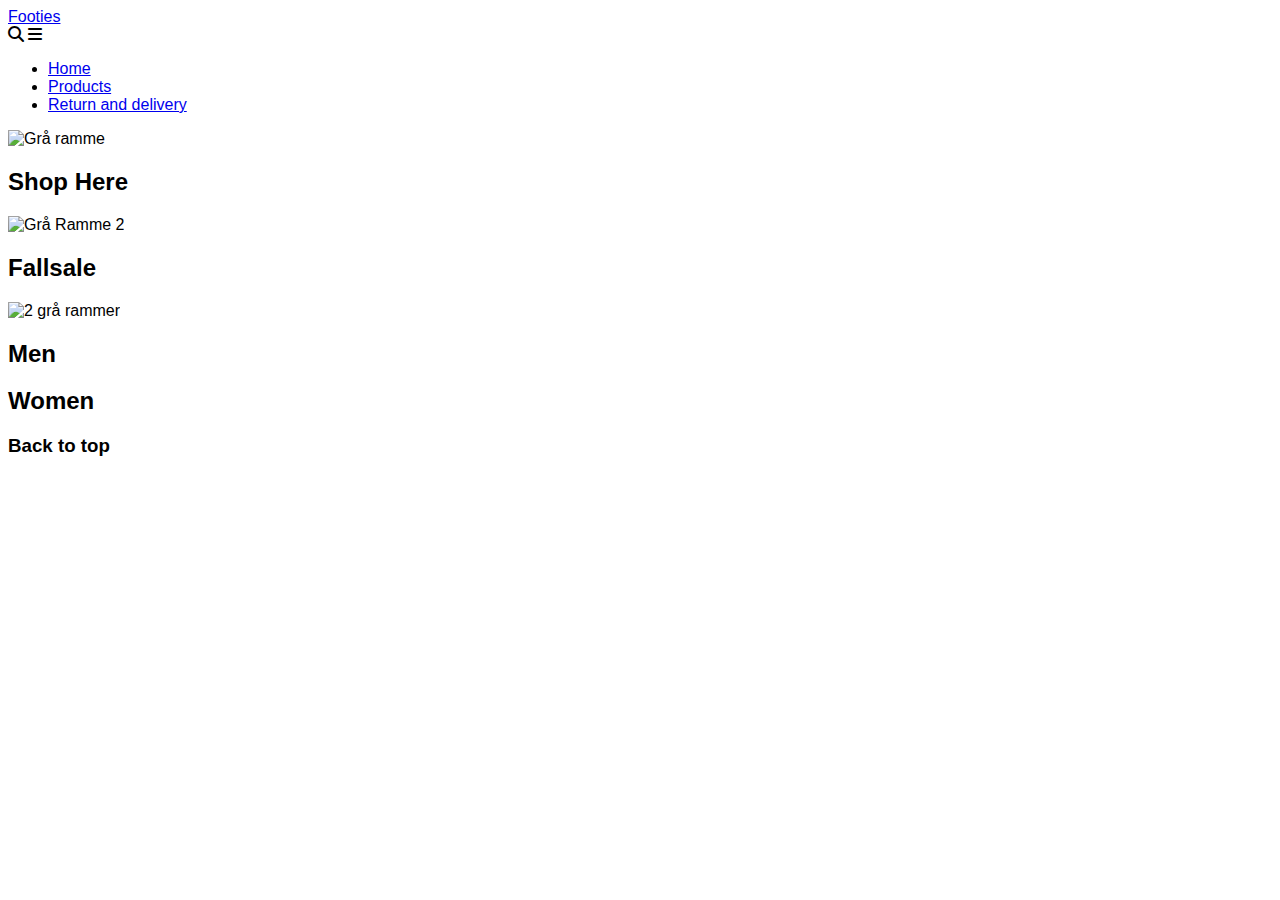
==== html/index.html @ c774e03d "la til masse shit" ====
<!DOCTYPE html>
<html lang="en">
<head>
    <meta charset="UTF-8">
    <meta name="viewport" content="width=device-width, initial-scale=1.0">
    <link rel="stylesheet" href="css/style.css" type="text/css">
    <link rel="stylesheet" href="https://necolas.github.io/normalize.css/8.0.1/normalize.css" type="text/css">
    <link href="css/font/css/fontawesome.css" rel="stylesheet">
    <link href="css/font/css/brands.css" rel="stylesheet">
    <link href="css/font/css/solid.css" rel="stylesheet">
    <link rel="stylesheet" href="css/style.css" type="text/css">
    <title>Footies</title>
</head>
<body>
    <div id="grid-container">
    <header>
        <nav>
            <a href="#" id="logo">Footies</a>
            <div>
                <i class="fa-solid fa-magnifying-glass"></i>
                <i class="fa-solid fa-bars"></i>
            </div>
            <ul class="navbar">
                <li><a href="#">Home</a></li>
                <li><a href="#">Products</a></li>
                <li><a href="#">Return and delivery</a></li>
            </ul>
        </nav> 
    </header>
    <main>
        <section>
            <img src="https://placehold.co/600x400" alt="Grå ramme">
            <section>
                <h2>Shop Here</h2>
            </section>
        </section>
        <section>
            <img src="https://placehold.co/600x400" alt="Grå Ramme 2">
            <section>
                <h2>Fallsale</h2>
            </section>
        </section>
        <section>
            <img src="https://placehold.co/600x400" alt="2 grå rammer">
            <section>
                <h2>Men</h2>
                <h2>Women</h2>
            </section>
        </section>
    </main>
    <footer>
        <h3>Back to top</h3>
    </footer>
    </div>
</body>
</html>
---- html/css/style.css ----
*{
    box-sizing: border-box;
}

body{
    font-family: Arial, Helvetica, sans-serif;
}
---- html/css/font/css/brands.css ----
/*!
 * Font Awesome Free 6.4.2 by @fontawesome - https://fontawesome.com
 * License - https://fontawesome.com/license/free (Icons: CC BY 4.0, Fonts: SIL OFL 1.1, Code: MIT License)
 * Copyright 2023 Fonticons, Inc.
 */
:root, :host {
  --fa-style-family-brands: 'Font Awesome 6 Brands';
  --fa-font-brands: normal 400 1em/1 'Font Awesome 6 Brands'; }

@font-face {
  font-family: 'Font Awesome 6 Brands';
  font-style: normal;
  font-weight: 400;
  font-display: block;
  src: url("../webfonts/fa-brands-400.woff2") format("woff2"), url("../webfonts/fa-brands-400.ttf") format("truetype"); }

.fab,
.fa-brands {
  font-weight: 400; }

.fa-monero:before {
  content: "\f3d0"; }

.fa-hooli:before {
  content: "\f427"; }

.fa-yelp:before {
  content: "\f1e9"; }

.fa-cc-visa:before {
  content: "\f1f0"; }

.fa-lastfm:before {
  content: "\f202"; }

.fa-shopware:before {
  content: "\f5b5"; }

.fa-creative-commons-nc:before {
  content: "\f4e8"; }

.fa-aws:before {
  content: "\f375"; }

.fa-redhat:before {
  content: "\f7bc"; }

.fa-yoast:before {
  content: "\f2b1"; }

.fa-cloudflare:before {
  content: "\e07d"; }

.fa-ups:before {
  content: "\f7e0"; }

.fa-wpexplorer:before {
  content: "\f2de"; }

.fa-dyalog:before {
  content: "\f399"; }

.fa-bity:before {
  content: "\f37a"; }

.fa-stackpath:before {
  content: "\f842"; }

.fa-buysellads:before {
  content: "\f20d"; }

.fa-first-order:before {
  content: "\f2b0"; }

.fa-modx:before {
  content: "\f285"; }

.fa-guilded:before {
  content: "\e07e"; }

.fa-vnv:before {
  content: "\f40b"; }

.fa-square-js:before {
  content: "\f3b9"; }

.fa-js-square:before {
  content: "\f3b9"; }

.fa-microsoft:before {
  content: "\f3ca"; }

.fa-qq:before {
  content: "\f1d6"; }

.fa-orcid:before {
  content: "\f8d2"; }

.fa-java:before {
  content: "\f4e4"; }

.fa-invision:before {
  content: "\f7b0"; }

.fa-creative-commons-pd-alt:before {
  content: "\f4ed"; }

.fa-centercode:before {
  content: "\f380"; }

.fa-glide-g:before {
  content: "\f2a6"; }

.fa-drupal:before {
  content: "\f1a9"; }

.fa-hire-a-helper:before {
  content: "\f3b0"; }

.fa-creative-commons-by:before {
  content: "\f4e7"; }

.fa-unity:before {
  content: "\e049"; }

.fa-whmcs:before {
  content: "\f40d"; }

.fa-rocketchat:before {
  content: "\f3e8"; }

.fa-vk:before {
  content: "\f189"; }

.fa-untappd:before {
  content: "\f405"; }

.fa-mailchimp:before {
  content: "\f59e"; }

.fa-css3-alt:before {
  content: "\f38b"; }

.fa-square-reddit:before {
  content: "\f1a2"; }

.fa-reddit-square:before {
  content: "\f1a2"; }

.fa-vimeo-v:before {
  content: "\f27d"; }

.fa-contao:before {
  content: "\f26d"; }

.fa-square-font-awesome:before {
  content: "\e5ad"; }

.fa-deskpro:before {
  content: "\f38f"; }

.fa-sistrix:before {
  content: "\f3ee"; }

.fa-square-instagram:before {
  content: "\e055"; }

.fa-instagram-square:before {
  content: "\e055"; }

.fa-battle-net:before {
  content: "\f835"; }

.fa-the-red-yeti:before {
  content: "\f69d"; }

.fa-square-hacker-news:before {
  content: "\f3af"; }

.fa-hacker-news-square:before {
  content: "\f3af"; }

.fa-edge:before {
  content: "\f282"; }

.fa-threads:before {
  content: "\e618"; }

.fa-napster:before {
  content: "\f3d2"; }

.fa-square-snapchat:before {
  content: "\f2ad"; }

.fa-snapchat-square:before {
  content: "\f2ad"; }

.fa-google-plus-g:before {
  content: "\f0d5"; }

.fa-artstation:before {
  content: "\f77a"; }

.fa-markdown:before {
  content: "\f60f"; }

.fa-sourcetree:before {
  content: "\f7d3"; }

.fa-google-plus:before {
  content: "\f2b3"; }

.fa-diaspora:before {
  content: "\f791"; }

.fa-foursquare:before {
  content: "\f180"; }

.fa-stack-overflow:before {
  content: "\f16c"; }

.fa-github-alt:before {
  content: "\f113"; }

.fa-phoenix-squadron:before {
  content: "\f511"; }

.fa-pagelines:before {
  content: "\f18c"; }

.fa-algolia:before {
  content: "\f36c"; }

.fa-red-river:before {
  content: "\f3e3"; }

.fa-creative-commons-sa:before {
  content: "\f4ef"; }

.fa-safari:before {
  content: "\f267"; }

.fa-google:before {
  content: "\f1a0"; }

.fa-square-font-awesome-stroke:before {
  content: "\f35c"; }

.fa-font-awesome-alt:before {
  content: "\f35c"; }

.fa-atlassian:before {
  content: "\f77b"; }

.fa-linkedin-in:before {
  content: "\f0e1"; }

.fa-digital-ocean:before {
  content: "\f391"; }

.fa-nimblr:before {
  content: "\f5a8"; }

.fa-chromecast:before {
  content: "\f838"; }

.fa-evernote:before {
  content: "\f839"; }

.fa-hacker-news:before {
  content: "\f1d4"; }

.fa-creative-commons-sampling:before {
  content: "\f4f0"; }

.fa-adversal:before {
  content: "\f36a"; }

.fa-creative-commons:before {
  content: "\f25e"; }

.fa-watchman-monitoring:before {
  content: "\e087"; }

.fa-fonticons:before {
  content: "\f280"; }

.fa-weixin:before {
  content: "\f1d7"; }

.fa-shirtsinbulk:before {
  content: "\f214"; }

.fa-codepen:before {
  content: "\f1cb"; }

.fa-git-alt:before {
  content: "\f841"; }

.fa-lyft:before {
  content: "\f3c3"; }

.fa-rev:before {
  content: "\f5b2"; }

.fa-windows:before {
  content: "\f17a"; }

.fa-wizards-of-the-coast:before {
  content: "\f730"; }

.fa-square-viadeo:before {
  content: "\f2aa"; }

.fa-viadeo-square:before {
  content: "\f2aa"; }

.fa-meetup:before {
  content: "\f2e0"; }

.fa-centos:before {
  content: "\f789"; }

.fa-adn:before {
  content: "\f170"; }

.fa-cloudsmith:before {
  content: "\f384"; }

.fa-pied-piper-alt:before {
  content: "\f1a8"; }

.fa-square-dribbble:before {
  content: "\f397"; }

.fa-dribbble-square:before {
  content: "\f397"; }

.fa-codiepie:before {
  content: "\f284"; }

.fa-node:before {
  content: "\f419"; }

.fa-mix:before {
  content: "\f3cb"; }

.fa-steam:before {
  content: "\f1b6"; }

.fa-cc-apple-pay:before {
  content: "\f416"; }

.fa-scribd:before {
  content: "\f28a"; }

.fa-debian:before {
  content: "\e60b"; }

.fa-openid:before {
  content: "\f19b"; }

.fa-instalod:before {
  content: "\e081"; }

.fa-expeditedssl:before {
  content: "\f23e"; }

.fa-sellcast:before {
  content: "\f2da"; }

.fa-square-twitter:before {
  content: "\f081"; }

.fa-twitter-square:before {
  content: "\f081"; }

.fa-r-project:before {
  content: "\f4f7"; }

.fa-delicious:before {
  content: "\f1a5"; }

.fa-freebsd:before {
  content: "\f3a4"; }

.fa-vuejs:before {
  content: "\f41f"; }

.fa-accusoft:before {
  content: "\f369"; }

.fa-ioxhost:before {
  content: "\f208"; }

.fa-fonticons-fi:before {
  content: "\f3a2"; }

.fa-app-store:before {
  content: "\f36f"; }

.fa-cc-mastercard:before {
  content: "\f1f1"; }

.fa-itunes-note:before {
  content: "\f3b5"; }

.fa-golang:before {
  content: "\e40f"; }

.fa-kickstarter:before {
  content: "\f3bb"; }

.fa-grav:before {
  content: "\f2d6"; }

.fa-weibo:before {
  content: "\f18a"; }

.fa-uncharted:before {
  content: "\e084"; }

.fa-firstdraft:before {
  content: "\f3a1"; }

.fa-square-youtube:before {
  content: "\f431"; }

.fa-youtube-square:before {
  content: "\f431"; }

.fa-wikipedia-w:before {
  content: "\f266"; }

.fa-wpressr:before {
  content: "\f3e4"; }

.fa-rendact:before {
  content: "\f3e4"; }

.fa-angellist:before {
  content: "\f209"; }

.fa-galactic-republic:before {
  content: "\f50c"; }

.fa-nfc-directional:before {
  content: "\e530"; }

.fa-skype:before {
  content: "\f17e"; }

.fa-joget:before {
  content: "\f3b7"; }

.fa-fedora:before {
  content: "\f798"; }

.fa-stripe-s:before {
  content: "\f42a"; }

.fa-meta:before {
  content: "\e49b"; }

.fa-laravel:before {
  content: "\f3bd"; }

.fa-hotjar:before {
  content: "\f3b1"; }

.fa-bluetooth-b:before {
  content: "\f294"; }

.fa-sticker-mule:before {
  content: "\f3f7"; }

.fa-creative-commons-zero:before {
  content: "\f4f3"; }

.fa-hips:before {
  content: "\f452"; }

.fa-behance:before {
  content: "\f1b4"; }

.fa-reddit:before {
  content: "\f1a1"; }

.fa-discord:before {
  content: "\f392"; }

.fa-chrome:before {
  content: "\f268"; }

.fa-app-store-ios:before {
  content: "\f370"; }

.fa-cc-discover:before {
  content: "\f1f2"; }

.fa-wpbeginner:before {
  content: "\f297"; }

.fa-confluence:before {
  content: "\f78d"; }

.fa-mdb:before {
  content: "\f8ca"; }

.fa-dochub:before {
  content: "\f394"; }

.fa-accessible-icon:before {
  content: "\f368"; }

.fa-ebay:before {
  content: "\f4f4"; }

.fa-amazon:before {
  content: "\f270"; }

.fa-unsplash:before {
  content: "\e07c"; }

.fa-yarn:before {
  content: "\f7e3"; }

.fa-square-steam:before {
  content: "\f1b7"; }

.fa-steam-square:before {
  content: "\f1b7"; }

.fa-500px:before {
  content: "\f26e"; }

.fa-square-vimeo:before {
  content: "\f194"; }

.fa-vimeo-square:before {
  content: "\f194"; }

.fa-asymmetrik:before {
  content: "\f372"; }

.fa-font-awesome:before {
  content: "\f2b4"; }

.fa-font-awesome-flag:before {
  content: "\f2b4"; }

.fa-font-awesome-logo-full:before {
  content: "\f2b4"; }

.fa-gratipay:before {
  content: "\f184"; }

.fa-apple:before {
  content: "\f179"; }

.fa-hive:before {
  content: "\e07f"; }

.fa-gitkraken:before {
  content: "\f3a6"; }

.fa-keybase:before {
  content: "\f4f5"; }

.fa-apple-pay:before {
  content: "\f415"; }

.fa-padlet:before {
  content: "\e4a0"; }

.fa-amazon-pay:before {
  content: "\f42c"; }

.fa-square-github:before {
  content: "\f092"; }

.fa-github-square:before {
  content: "\f092"; }

.fa-stumbleupon:before {
  content: "\f1a4"; }

.fa-fedex:before {
  content: "\f797"; }

.fa-phoenix-framework:before {
  content: "\f3dc"; }

.fa-shopify:before {
  content: "\e057"; }

.fa-neos:before {
  content: "\f612"; }

.fa-square-threads:before {
  content: "\e619"; }

.fa-hackerrank:before {
  content: "\f5f7"; }

.fa-researchgate:before {
  content: "\f4f8"; }

.fa-swift:before {
  content: "\f8e1"; }

.fa-angular:before {
  content: "\f420"; }

.fa-speakap:before {
  content: "\f3f3"; }

.fa-angrycreative:before {
  content: "\f36e"; }

.fa-y-combinator:before {
  content: "\f23b"; }

.fa-empire:before {
  content: "\f1d1"; }

.fa-envira:before {
  content: "\f299"; }

.fa-square-gitlab:before {
  content: "\e5ae"; }

.fa-gitlab-square:before {
  content: "\e5ae"; }

.fa-studiovinari:before {
  content: "\f3f8"; }

.fa-pied-piper:before {
  content: "\f2ae"; }

.fa-wordpress:before {
  content: "\f19a"; }

.fa-product-hunt:before {
  content: "\f288"; }

.fa-firefox:before {
  content: "\f269"; }

.fa-linode:before {
  content: "\f2b8"; }

.fa-goodreads:before {
  content: "\f3a8"; }

.fa-square-odnoklassniki:before {
  content: "\f264"; }

.fa-odnoklassniki-square:before {
  content: "\f264"; }

.fa-jsfiddle:before {
  content: "\f1cc"; }

.fa-sith:before {
  content: "\f512"; }

.fa-themeisle:before {
  content: "\f2b2"; }

.fa-page4:before {
  content: "\f3d7"; }

.fa-hashnode:before {
  content: "\e499"; }

.fa-react:before {
  content: "\f41b"; }

.fa-cc-paypal:before {
  content: "\f1f4"; }

.fa-squarespace:before {
  content: "\f5be"; }

.fa-cc-stripe:before {
  content: "\f1f5"; }

.fa-creative-commons-share:before {
  content: "\f4f2"; }

.fa-bitcoin:before {
  content: "\f379"; }

.fa-keycdn:before {
  content: "\f3ba"; }

.fa-opera:before {
  content: "\f26a"; }

.fa-itch-io:before {
  content: "\f83a"; }

.fa-umbraco:before {
  content: "\f8e8"; }

.fa-galactic-senate:before {
  content: "\f50d"; }

.fa-ubuntu:before {
  content: "\f7df"; }

.fa-draft2digital:before {
  content: "\f396"; }

.fa-stripe:before {
  content: "\f429"; }

.fa-houzz:before {
  content: "\f27c"; }

.fa-gg:before {
  content: "\f260"; }

.fa-dhl:before {
  content: "\f790"; }

.fa-square-pinterest:before {
  content: "\f0d3"; }

.fa-pinterest-square:before {
  content: "\f0d3"; }

.fa-xing:before {
  content: "\f168"; }

.fa-blackberry:before {
  content: "\f37b"; }

.fa-creative-commons-pd:before {
  content: "\f4ec"; }

.fa-playstation:before {
  content: "\f3df"; }

.fa-quinscape:before {
  content: "\f459"; }

.fa-less:before {
  content: "\f41d"; }

.fa-blogger-b:before {
  content: "\f37d"; }

.fa-opencart:before {
  content: "\f23d"; }

.fa-vine:before {
  content: "\f1ca"; }

.fa-paypal:before {
  content: "\f1ed"; }

.fa-gitlab:before {
  content: "\f296"; }

.fa-typo3:before {
  content: "\f42b"; }

.fa-reddit-alien:before {
  content: "\f281"; }

.fa-yahoo:before {
  content: "\f19e"; }

.fa-dailymotion:before {
  content: "\e052"; }

.fa-affiliatetheme:before {
  content: "\f36b"; }

.fa-pied-piper-pp:before {
  content: "\f1a7"; }

.fa-bootstrap:before {
  content: "\f836"; }

.fa-odnoklassniki:before {
  content: "\f263"; }

.fa-nfc-symbol:before {
  content: "\e531"; }

.fa-ethereum:before {
  content: "\f42e"; }

.fa-speaker-deck:before {
  content: "\f83c"; }

.fa-creative-commons-nc-eu:before {
  content: "\f4e9"; }

.fa-patreon:before {
  content: "\f3d9"; }

.fa-avianex:before {
  content: "\f374"; }

.fa-ello:before {
  content: "\f5f1"; }

.fa-gofore:before {
  content: "\f3a7"; }

.fa-bimobject:before {
  content: "\f378"; }

.fa-facebook-f:before {
  content: "\f39e"; }

.fa-square-google-plus:before {
  content: "\f0d4"; }

.fa-google-plus-square:before {
  content: "\f0d4"; }

.fa-mandalorian:before {
  content: "\f50f"; }

.fa-first-order-alt:before {
  content: "\f50a"; }

.fa-osi:before {
  content: "\f41a"; }

.fa-google-wallet:before {
  content: "\f1ee"; }

.fa-d-and-d-beyond:before {
  content: "\f6ca"; }

.fa-periscope:before {
  content: "\f3da"; }

.fa-fulcrum:before {
  content: "\f50b"; }

.fa-cloudscale:before {
  content: "\f383"; }

.fa-forumbee:before {
  content: "\f211"; }

.fa-mizuni:before {
  content: "\f3cc"; }

.fa-schlix:before {
  content: "\f3ea"; }

.fa-square-xing:before {
  content: "\f169"; }

.fa-xing-square:before {
  content: "\f169"; }

.fa-bandcamp:before {
  content: "\f2d5"; }

.fa-wpforms:before {
  content: "\f298"; }

.fa-cloudversify:before {
  content: "\f385"; }

.fa-usps:before {
  content: "\f7e1"; }

.fa-megaport:before {
  content: "\f5a3"; }

.fa-magento:before {
  content: "\f3c4"; }

.fa-spotify:before {
  content: "\f1bc"; }

.fa-optin-monster:before {
  content: "\f23c"; }

.fa-fly:before {
  content: "\f417"; }

.fa-aviato:before {
  content: "\f421"; }

.fa-itunes:before {
  content: "\f3b4"; }

.fa-cuttlefish:before {
  content: "\f38c"; }

.fa-blogger:before {
  content: "\f37c"; }

.fa-flickr:before {
  content: "\f16e"; }

.fa-viber:before {
  content: "\f409"; }

.fa-soundcloud:before {
  content: "\f1be"; }

.fa-digg:before {
  content: "\f1a6"; }

.fa-tencent-weibo:before {
  content: "\f1d5"; }

.fa-symfony:before {
  content: "\f83d"; }

.fa-maxcdn:before {
  content: "\f136"; }

.fa-etsy:before {
  content: "\f2d7"; }

.fa-facebook-messenger:before {
  content: "\f39f"; }

.fa-audible:before {
  content: "\f373"; }

.fa-think-peaks:before {
  content: "\f731"; }

.fa-bilibili:before {
  content: "\e3d9"; }

.fa-erlang:before {
  content: "\f39d"; }

.fa-x-twitter:before {
  content: "\e61b"; }

.fa-cotton-bureau:before {
  content: "\f89e"; }

.fa-dashcube:before {
  content: "\f210"; }

.fa-42-group:before {
  content: "\e080"; }

.fa-innosoft:before {
  content: "\e080"; }

.fa-stack-exchange:before {
  content: "\f18d"; }

.fa-elementor:before {
  content: "\f430"; }

.fa-square-pied-piper:before {
  content: "\e01e"; }

.fa-pied-piper-square:before {
  content: "\e01e"; }

.fa-creative-commons-nd:before {
  content: "\f4eb"; }

.fa-palfed:before {
  content: "\f3d8"; }

.fa-superpowers:before {
  content: "\f2dd"; }

.fa-resolving:before {
  content: "\f3e7"; }

.fa-xbox:before {
  content: "\f412"; }

.fa-searchengin:before {
  content: "\f3eb"; }

.fa-tiktok:before {
  content: "\e07b"; }

.fa-square-facebook:before {
  content: "\f082"; }

.fa-facebook-square:before {
  content: "\f082"; }

.fa-renren:before {
  content: "\f18b"; }

.fa-linux:before {
  content: "\f17c"; }

.fa-glide:before {
  content: "\f2a5"; }

.fa-linkedin:before {
  content: "\f08c"; }

.fa-hubspot:before {
  content: "\f3b2"; }

.fa-deploydog:before {
  content: "\f38e"; }

.fa-twitch:before {
  content: "\f1e8"; }

.fa-ravelry:before {
  content: "\f2d9"; }

.fa-mixer:before {
  content: "\e056"; }

.fa-square-lastfm:before {
  content: "\f203"; }

.fa-lastfm-square:before {
  content: "\f203"; }

.fa-vimeo:before {
  content: "\f40a"; }

.fa-mendeley:before {
  content: "\f7b3"; }

.fa-uniregistry:before {
  content: "\f404"; }

.fa-figma:before {
  content: "\f799"; }

.fa-creative-commons-remix:before {
  content: "\f4ee"; }

.fa-cc-amazon-pay:before {
  content: "\f42d"; }

.fa-dropbox:before {
  content: "\f16b"; }

.fa-instagram:before {
  content: "\f16d"; }

.fa-cmplid:before {
  content: "\e360"; }

.fa-facebook:before {
  content: "\f09a"; }

.fa-gripfire:before {
  content: "\f3ac"; }

.fa-jedi-order:before {
  content: "\f50e"; }

.fa-uikit:before {
  content: "\f403"; }

.fa-fort-awesome-alt:before {
  content: "\f3a3"; }

.fa-phabricator:before {
  content: "\f3db"; }

.fa-ussunnah:before {
  content: "\f407"; }

.fa-earlybirds:before {
  content: "\f39a"; }

.fa-trade-federation:before {
  content: "\f513"; }

.fa-autoprefixer:before {
  content: "\f41c"; }

.fa-whatsapp:before {
  content: "\f232"; }

.fa-slideshare:before {
  content: "\f1e7"; }

.fa-google-play:before {
  content: "\f3ab"; }

.fa-viadeo:before {
  content: "\f2a9"; }

.fa-line:before {
  content: "\f3c0"; }

.fa-google-drive:before {
  content: "\f3aa"; }

.fa-servicestack:before {
  content: "\f3ec"; }

.fa-simplybuilt:before {
  content: "\f215"; }

.fa-bitbucket:before {
  content: "\f171"; }

.fa-imdb:before {
  content: "\f2d8"; }

.fa-deezer:before {
  content: "\e077"; }

.fa-raspberry-pi:before {
  content: "\f7bb"; }

.fa-jira:before {
  content: "\f7b1"; }

.fa-docker:before {
  content: "\f395"; }

.fa-screenpal:before {
  content: "\e570"; }

.fa-bluetooth:before {
  content: "\f293"; }

.fa-gitter:before {
  content: "\f426"; }

.fa-d-and-d:before {
  content: "\f38d"; }

.fa-microblog:before {
  content: "\e01a"; }

.fa-cc-diners-club:before {
  content: "\f24c"; }

.fa-gg-circle:before {
  content: "\f261"; }

.fa-pied-piper-hat:before {
  content: "\f4e5"; }

.fa-kickstarter-k:before {
  content: "\f3bc"; }

.fa-yandex:before {
  content: "\f413"; }

.fa-readme:before {
  content: "\f4d5"; }

.fa-html5:before {
  content: "\f13b"; }

.fa-sellsy:before {
  content: "\f213"; }

.fa-sass:before {
  content: "\f41e"; }

.fa-wirsindhandwerk:before {
  content: "\e2d0"; }

.fa-wsh:before {
  content: "\e2d0"; }

.fa-buromobelexperte:before {
  content: "\f37f"; }

.fa-salesforce:before {
  content: "\f83b"; }

.fa-octopus-deploy:before {
  content: "\e082"; }

.fa-medapps:before {
  content: "\f3c6"; }

.fa-ns8:before {
  content: "\f3d5"; }

.fa-pinterest-p:before {
  content: "\f231"; }

.fa-apper:before {
  content: "\f371"; }

.fa-fort-awesome:before {
  content: "\f286"; }

.fa-waze:before {
  content: "\f83f"; }

.fa-cc-jcb:before {
  content: "\f24b"; }

.fa-snapchat:before {
  content: "\f2ab"; }

.fa-snapchat-ghost:before {
  content: "\f2ab"; }

.fa-fantasy-flight-games:before {
  content: "\f6dc"; }

.fa-rust:before {
  content: "\e07a"; }

.fa-wix:before {
  content: "\f5cf"; }

.fa-square-behance:before {
  content: "\f1b5"; }

.fa-behance-square:before {
  content: "\f1b5"; }

.fa-supple:before {
  content: "\f3f9"; }

.fa-rebel:before {
  content: "\f1d0"; }

.fa-css3:before {
  content: "\f13c"; }

.fa-staylinked:before {
  content: "\f3f5"; }

.fa-kaggle:before {
  content: "\f5fa"; }

.fa-space-awesome:before {
  content: "\e5ac"; }

.fa-deviantart:before {
  content: "\f1bd"; }

.fa-cpanel:before {
  content: "\f388"; }

.fa-goodreads-g:before {
  content: "\f3a9"; }

.fa-square-git:before {
  content: "\f1d2"; }

.fa-git-square:before {
  content: "\f1d2"; }

.fa-square-tumblr:before {
  content: "\f174"; }

.fa-tumblr-square:before {
  content: "\f174"; }

.fa-trello:before {
  content: "\f181"; }

.fa-creative-commons-nc-jp:before {
  content: "\f4ea"; }

.fa-get-pocket:before {
  content: "\f265"; }

.fa-perbyte:before {
  content: "\e083"; }

.fa-grunt:before {
  content: "\f3ad"; }

.fa-weebly:before {
  content: "\f5cc"; }

.fa-connectdevelop:before {
  content: "\f20e"; }

.fa-leanpub:before {
  content: "\f212"; }

.fa-black-tie:before {
  content: "\f27e"; }

.fa-themeco:before {
  content: "\f5c6"; }

.fa-python:before {
  content: "\f3e2"; }

.fa-android:before {
  content: "\f17b"; }

.fa-bots:before {
  content: "\e340"; }

.fa-free-code-camp:before {
  content: "\f2c5"; }

.fa-hornbill:before {
  content: "\f592"; }

.fa-js:before {
  content: "\f3b8"; }

.fa-ideal:before {
  content: "\e013"; }

.fa-git:before {
  content: "\f1d3"; }

.fa-dev:before {
  content: "\f6cc"; }

.fa-sketch:before {
  content: "\f7c6"; }

.fa-yandex-international:before {
  content: "\f414"; }

.fa-cc-amex:before {
  content: "\f1f3"; }

.fa-uber:before {
  content: "\f402"; }

.fa-github:before {
  content: "\f09b"; }

.fa-php:before {
  content: "\f457"; }

.fa-alipay:before {
  content: "\f642"; }

.fa-youtube:before {
  content: "\f167"; }

.fa-skyatlas:before {
  content: "\f216"; }

.fa-firefox-browser:before {
  content: "\e007"; }

.fa-replyd:before {
  content: "\f3e6"; }

.fa-suse:before {
  content: "\f7d6"; }

.fa-jenkins:before {
  content: "\f3b6"; }

.fa-twitter:before {
  content: "\f099"; }

.fa-rockrms:before {
  content: "\f3e9"; }

.fa-pinterest:before {
  content: "\f0d2"; }

.fa-buffer:before {
  content: "\f837"; }

.fa-npm:before {
  content: "\f3d4"; }

.fa-yammer:before {
  content: "\f840"; }

.fa-btc:before {
  content: "\f15a"; }

.fa-dribbble:before {
  content: "\f17d"; }

.fa-stumbleupon-circle:before {
  content: "\f1a3"; }

.fa-internet-explorer:before {
  content: "\f26b"; }

.fa-stubber:before {
  content: "\e5c7"; }

.fa-telegram:before {
  content: "\f2c6"; }

.fa-telegram-plane:before {
  content: "\f2c6"; }

.fa-old-republic:before {
  content: "\f510"; }

.fa-odysee:before {
  content: "\e5c6"; }

.fa-square-whatsapp:before {
  content: "\f40c"; }

.fa-whatsapp-square:before {
  content: "\f40c"; }

.fa-node-js:before {
  content: "\f3d3"; }

.fa-edge-legacy:before {
  content: "\e078"; }

.fa-slack:before {
  content: "\f198"; }

.fa-slack-hash:before {
  content: "\f198"; }

.fa-medrt:before {
  content: "\f3c8"; }

.fa-usb:before {
  content: "\f287"; }

.fa-tumblr:before {
  content: "\f173"; }

.fa-vaadin:before {
  content: "\f408"; }

.fa-quora:before {
  content: "\f2c4"; }

.fa-square-x-twitter:before {
  content: "\e61a"; }

.fa-reacteurope:before {
  content: "\f75d"; }

.fa-medium:before {
  content: "\f23a"; }

.fa-medium-m:before {
  content: "\f23a"; }

.fa-amilia:before {
  content: "\f36d"; }

.fa-mixcloud:before {
  content: "\f289"; }

.fa-flipboard:before {
  content: "\f44d"; }

.fa-viacoin:before {
  content: "\f237"; }

.fa-critical-role:before {
  content: "\f6c9"; }

.fa-sitrox:before {
  content: "\e44a"; }

.fa-discourse:before {
  content: "\f393"; }

.fa-joomla:before {
  content: "\f1aa"; }

.fa-mastodon:before {
  content: "\f4f6"; }

.fa-airbnb:before {
  content: "\f834"; }

.fa-wolf-pack-battalion:before {
  content: "\f514"; }

.fa-buy-n-large:before {
  content: "\f8a6"; }

.fa-gulp:before {
  content: "\f3ae"; }

.fa-creative-commons-sampling-plus:before {
  content: "\f4f1"; }

.fa-strava:before {
  content: "\f428"; }

.fa-ember:before {
  content: "\f423"; }

.fa-canadian-maple-leaf:before {
  content: "\f785"; }

.fa-teamspeak:before {
  content: "\f4f9"; }

.fa-pushed:before {
  content: "\f3e1"; }

.fa-wordpress-simple:before {
  content: "\f411"; }

.fa-nutritionix:before {
  content: "\f3d6"; }

.fa-wodu:before {
  content: "\e088"; }

.fa-google-pay:before {
  content: "\e079"; }

.fa-intercom:before {
  content: "\f7af"; }

.fa-zhihu:before {
  content: "\f63f"; }

.fa-korvue:before {
  content: "\f42f"; }

.fa-pix:before {
  content: "\e43a"; }

.fa-steam-symbol:before {
  content: "\f3f6"; }
---- html/css/font/css/solid.css ----
/*!
 * Font Awesome Free 6.4.2 by @fontawesome - https://fontawesome.com
 * License - https://fontawesome.com/license/free (Icons: CC BY 4.0, Fonts: SIL OFL 1.1, Code: MIT License)
 * Copyright 2023 Fonticons, Inc.
 */
:root, :host {
  --fa-style-family-classic: 'Font Awesome 6 Free';
  --fa-font-solid: normal 900 1em/1 'Font Awesome 6 Free'; }

@font-face {
  font-family: 'Font Awesome 6 Free';
  font-style: normal;
  font-weight: 900;
  font-display: block;
  src: url("../webfonts/fa-solid-900.woff2") format("woff2"), url("../webfonts/fa-solid-900.ttf") format("truetype"); }

.fas,
.fa-solid {
  font-weight: 900; }
---- html/css/style.css ----
*{
    box-sizing: border-box;
}

body{
    font-family: Arial, Helvetica, sans-serif;
}
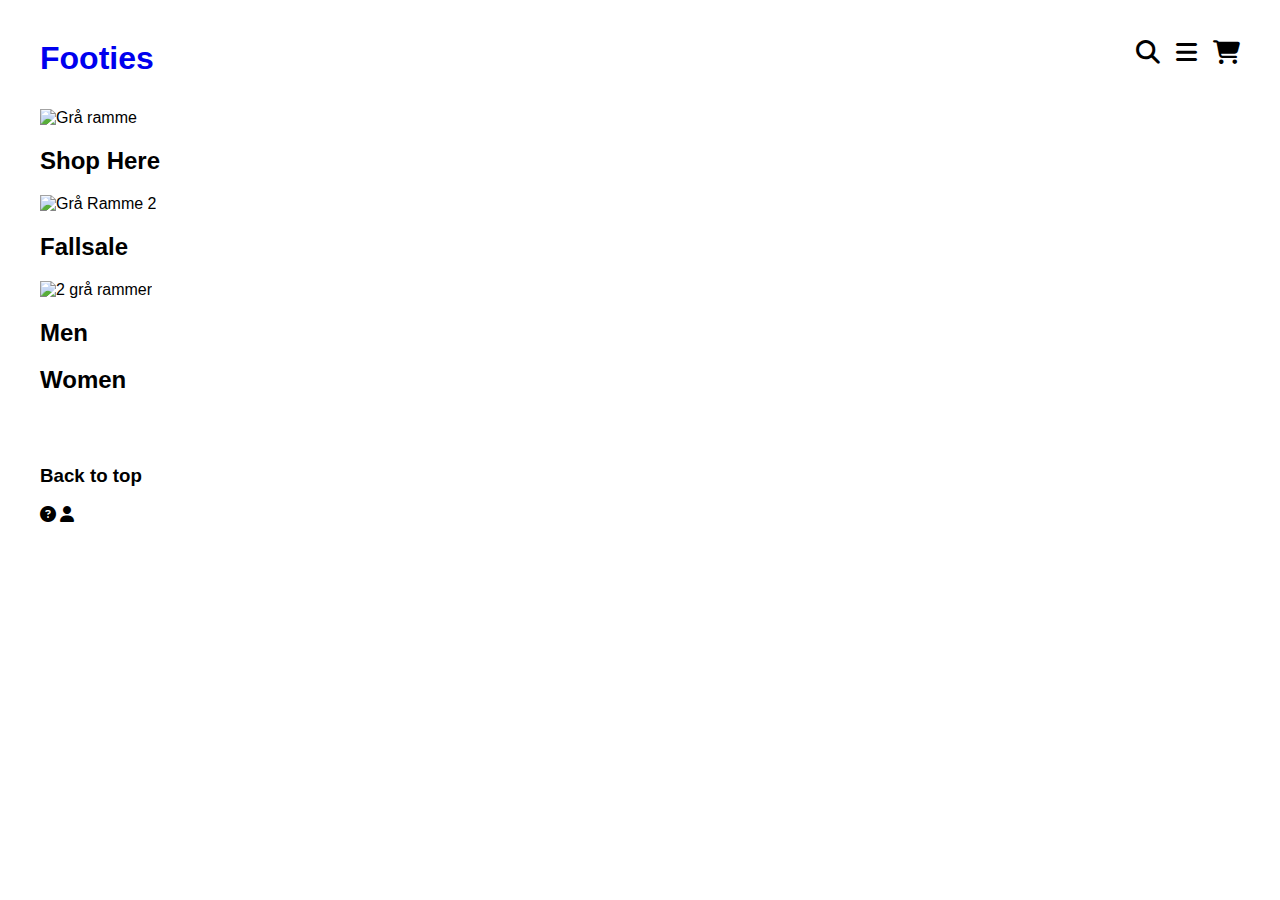
==== commit 85da394d: "startet på css" ====
--- a/html/index.html
+++ b/html/index.html
@@ -18,12 +18,13 @@
             <a href="#" id="logo">Footies</a>
             <div>
                 <i class="fa-solid fa-magnifying-glass"></i>
-                <i class="fa-solid fa-bars"></i>
+                <i id="ham" class="fa-solid fa-bars"></i>
+                <i class="fa-solid fa-cart-shopping"></i>
             </div>
             <ul class="navbar">
-                <li><a href="#">Home</a></li>
-                <li><a href="#">Products</a></li>
-                <li><a href="#">Return and delivery</a></li>
+                <li><a href="index.html">Home</a></li>
+                <li><a href="produkt.html">Products</a></li>
+                <li><a href="retur.html">Return and delivery</a></li>
             </ul>
         </nav> 
     </header>
@@ -50,6 +51,8 @@
     </main>
     <footer>
         <h3>Back to top</h3>
+        <i class="fa-regular fa-circle-question"></i>
+        <i class="fa-solid fa-user"></i>
     </footer>
     </div>
 </body>
--- a/html/css/style.css
+++ b/html/css/style.css
@@ -4,4 +4,75 @@
 
 body{
     font-family: Arial, Helvetica, sans-serif;
+}
+
+#grid-container{
+    display: grid;
+    grid-template-areas: "header" "main" "footer";
+    padding: 1rem;
+}
+
+header, main, footer{
+    padding: 1rem;
+}
+
+header{
+    font-size: 1.5rem;
+    font-weight: 600;
+    grid-area: header;
+}
+
+header nav{
+    display: flex;
+    justify-content: space-between;
+}
+
+header nav div{
+    display: flex;
+    gap: 1rem;
+}
+
+#logo{
+    text-decoration: none;
+    font-size: 2rem;
+}
+
+.navbar{
+    display: none;
+}
+
+.responsive{
+    display: flex;
+    flex-direction: column;
+    position: absolute;
+    background-color: #242424;
+    margin: 0;
+    padding: 0;
+    top: 40px;
+    list-style: none;
+}
+
+.responsive a{
+    color: #fff;
+    display: inline-block;
+    padding: 1rem;
+    text-decoration: none;
+}
+
+.black-btn{
+    display: inline-block;
+    padding: 1rem;
+    text-decoration: none;
+    background-color: #171717;
+    color: #fff;
+    border-radius: 5px;
+    font-weight: 400;
+}
+
+main{
+    grid-area: main;
+}
+
+main section img{
+    width: 100%;
 }--- a/html/css/style.css
+++ b/html/css/style.css
@@ -4,4 +4,75 @@
 
 body{
     font-family: Arial, Helvetica, sans-serif;
+}
+
+#grid-container{
+    display: grid;
+    grid-template-areas: "header" "main" "footer";
+    padding: 1rem;
+}
+
+header, main, footer{
+    padding: 1rem;
+}
+
+header{
+    font-size: 1.5rem;
+    font-weight: 600;
+    grid-area: header;
+}
+
+header nav{
+    display: flex;
+    justify-content: space-between;
+}
+
+header nav div{
+    display: flex;
+    gap: 1rem;
+}
+
+#logo{
+    text-decoration: none;
+    font-size: 2rem;
+}
+
+.navbar{
+    display: none;
+}
+
+.responsive{
+    display: flex;
+    flex-direction: column;
+    position: absolute;
+    background-color: #242424;
+    margin: 0;
+    padding: 0;
+    top: 40px;
+    list-style: none;
+}
+
+.responsive a{
+    color: #fff;
+    display: inline-block;
+    padding: 1rem;
+    text-decoration: none;
+}
+
+.black-btn{
+    display: inline-block;
+    padding: 1rem;
+    text-decoration: none;
+    background-color: #171717;
+    color: #fff;
+    border-radius: 5px;
+    font-weight: 400;
+}
+
+main{
+    grid-area: main;
+}
+
+main section img{
+    width: 100%;
 }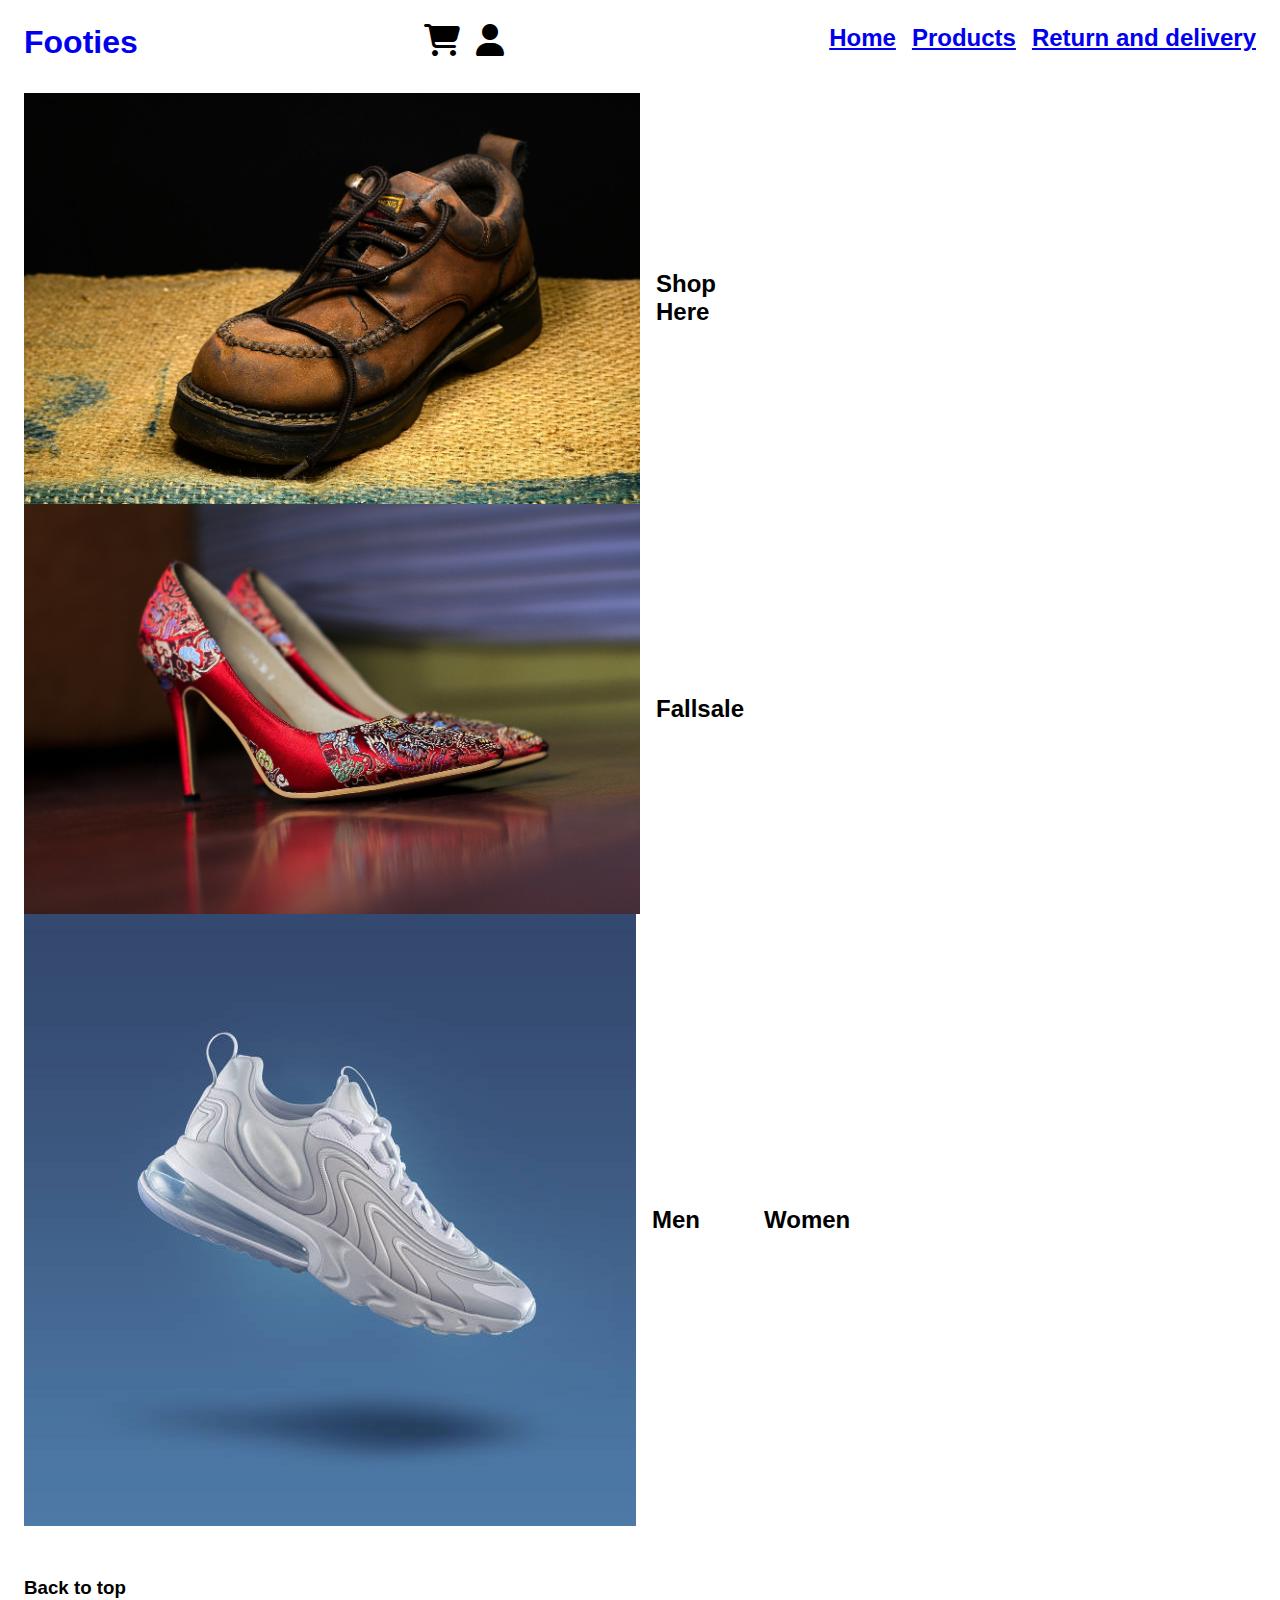
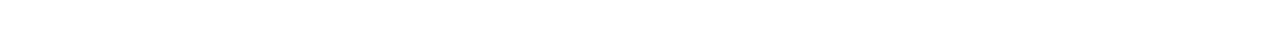
==== commit 3728ec35: "Nye endringer" ====
--- a/html/index.html
+++ b/html/index.html
@@ -15,11 +15,12 @@
     <div id="grid-container">
     <header>
         <nav>
-            <a href="#" id="logo">Footies</a>
+            <a href="index.html" id="logo">Footies</a>
             <div>
-                <i class="fa-solid fa-magnifying-glass"></i>
                 <i id="ham" class="fa-solid fa-bars"></i>
-                <i class="fa-solid fa-cart-shopping"></i>
+                <i id="search" class="fa-solid fa-magnifying-glass"></i>
+                <i id="vogn" class="fa-solid fa-cart-shopping"></i>
+                <i class="fa-solid fa-user"></i>
             </div>
             <ul class="navbar">
                 <li><a href="index.html">Home</a></li>
@@ -29,31 +30,46 @@
         </nav> 
     </header>
     <main>
-        <section>
-            <img src="https://placehold.co/600x400" alt="Grå ramme">
+        <section class="flex-section">
+            <img src="img/boot-250012_1280.jpg" alt="grå ramme">
             <section>
                 <h2>Shop Here</h2>
             </section>
         </section>
-        <section>
-            <img src="https://placehold.co/600x400" alt="Grå Ramme 2">
+        <section class="flex-section 2">
+            <img src="img/fashion-1284496_1280.jpg" alt="grå Ramme 2">
             <section>
                 <h2>Fallsale</h2>
             </section>
         </section>
-        <section>
-            <img src="https://placehold.co/600x400" alt="2 grå rammer">
+        <section class="flex-section left">
+            <img src="img/istockphoto-1394359729-612x612.jpg" alt="liten grå ramme 1">
             <section>
                 <h2>Men</h2>
+            </section>
+            <section class="flex-section right">
+                <img src="img/istockphoto-1323542965-612x612.jpg" alt="liten grå ramme 2">
+            </section>
+            <section>
                 <h2>Women</h2>
             </section>
         </section>
     </main>
     <footer>
         <h3>Back to top</h3>
-        <i class="fa-regular fa-circle-question"></i>
-        <i class="fa-solid fa-user"></i>
     </footer>
     </div>
+    <script>
+        
+        let x = document.querySelector(".navbar")
+        
+        document.getElementById("ham").addEventListener("click", (e) => {
+            if (x.classname === "navbar") {
+                x.classname += " responsive";
+            } else {
+                x.classname = "navbar"
+            }
+        })
+    </script>
 </body>
 </html>--- a/html/css/style.css
+++ b/html/css/style.css
@@ -1,7 +1,3 @@
-*{
-    box-sizing: border-box;
-}
-
 body{
     font-family: Arial, Helvetica, sans-serif;
 }
@@ -9,7 +5,6 @@
 #grid-container{
     display: grid;
     grid-template-areas: "header" "main" "footer";
-    padding: 1rem;
 }
 
 header, main, footer{
@@ -25,16 +20,23 @@
 header nav{
     display: flex;
     justify-content: space-between;
+    position: relative;
 }
 
 header nav div{
     display: flex;
     gap: 1rem;
+    font-size: 2rem;
+}
+
+#ham #search{
+    align-items: left;
 }
 
 #logo{
     text-decoration: none;
     font-size: 2rem;
+    text-align: center;
 }
 
 .navbar{
@@ -75,4 +77,46 @@
 
 main section img{
     width: 100%;
+}
+
+footer{
+    grid-area: footer;
+}
+
+@media only screen and (min-width: 600px) {
+    #grid-container{
+        grid-template-areas: "header header header" "main main main" "footer footer footer"
+    }
+
+    .navbar{
+        display: flex;
+        flex-direction: row;
+        gap: 1rem;
+        list-style: none;
+        margin: 0;
+    }
+
+    #ham, .fa-magnifying-glass{
+        display: none;
+    }
+
+    .flex-section{
+        display: flex;
+       flex-direction: row;
+       justify-content: space-between; 
+    }
+
+    .flex-section{
+        width: 50%;
+    }
+
+    .flex-section section{
+        padding: 1rem;
+        width: 40%;
+        align-self: center;
+    }
+
+    .right img{
+        order: 1;
+    }
 }--- a/html/css/style.css
+++ b/html/css/style.css
@@ -1,7 +1,3 @@
-*{
-    box-sizing: border-box;
-}
-
 body{
     font-family: Arial, Helvetica, sans-serif;
 }
@@ -9,7 +5,6 @@
 #grid-container{
     display: grid;
     grid-template-areas: "header" "main" "footer";
-    padding: 1rem;
 }
 
 header, main, footer{
@@ -25,16 +20,23 @@
 header nav{
     display: flex;
     justify-content: space-between;
+    position: relative;
 }
 
 header nav div{
     display: flex;
     gap: 1rem;
+    font-size: 2rem;
+}
+
+#ham #search{
+    align-items: left;
 }
 
 #logo{
     text-decoration: none;
     font-size: 2rem;
+    text-align: center;
 }
 
 .navbar{
@@ -75,4 +77,46 @@
 
 main section img{
     width: 100%;
+}
+
+footer{
+    grid-area: footer;
+}
+
+@media only screen and (min-width: 600px) {
+    #grid-container{
+        grid-template-areas: "header header header" "main main main" "footer footer footer"
+    }
+
+    .navbar{
+        display: flex;
+        flex-direction: row;
+        gap: 1rem;
+        list-style: none;
+        margin: 0;
+    }
+
+    #ham, .fa-magnifying-glass{
+        display: none;
+    }
+
+    .flex-section{
+        display: flex;
+       flex-direction: row;
+       justify-content: space-between; 
+    }
+
+    .flex-section{
+        width: 50%;
+    }
+
+    .flex-section section{
+        padding: 1rem;
+        width: 40%;
+        align-self: center;
+    }
+
+    .right img{
+        order: 1;
+    }
 }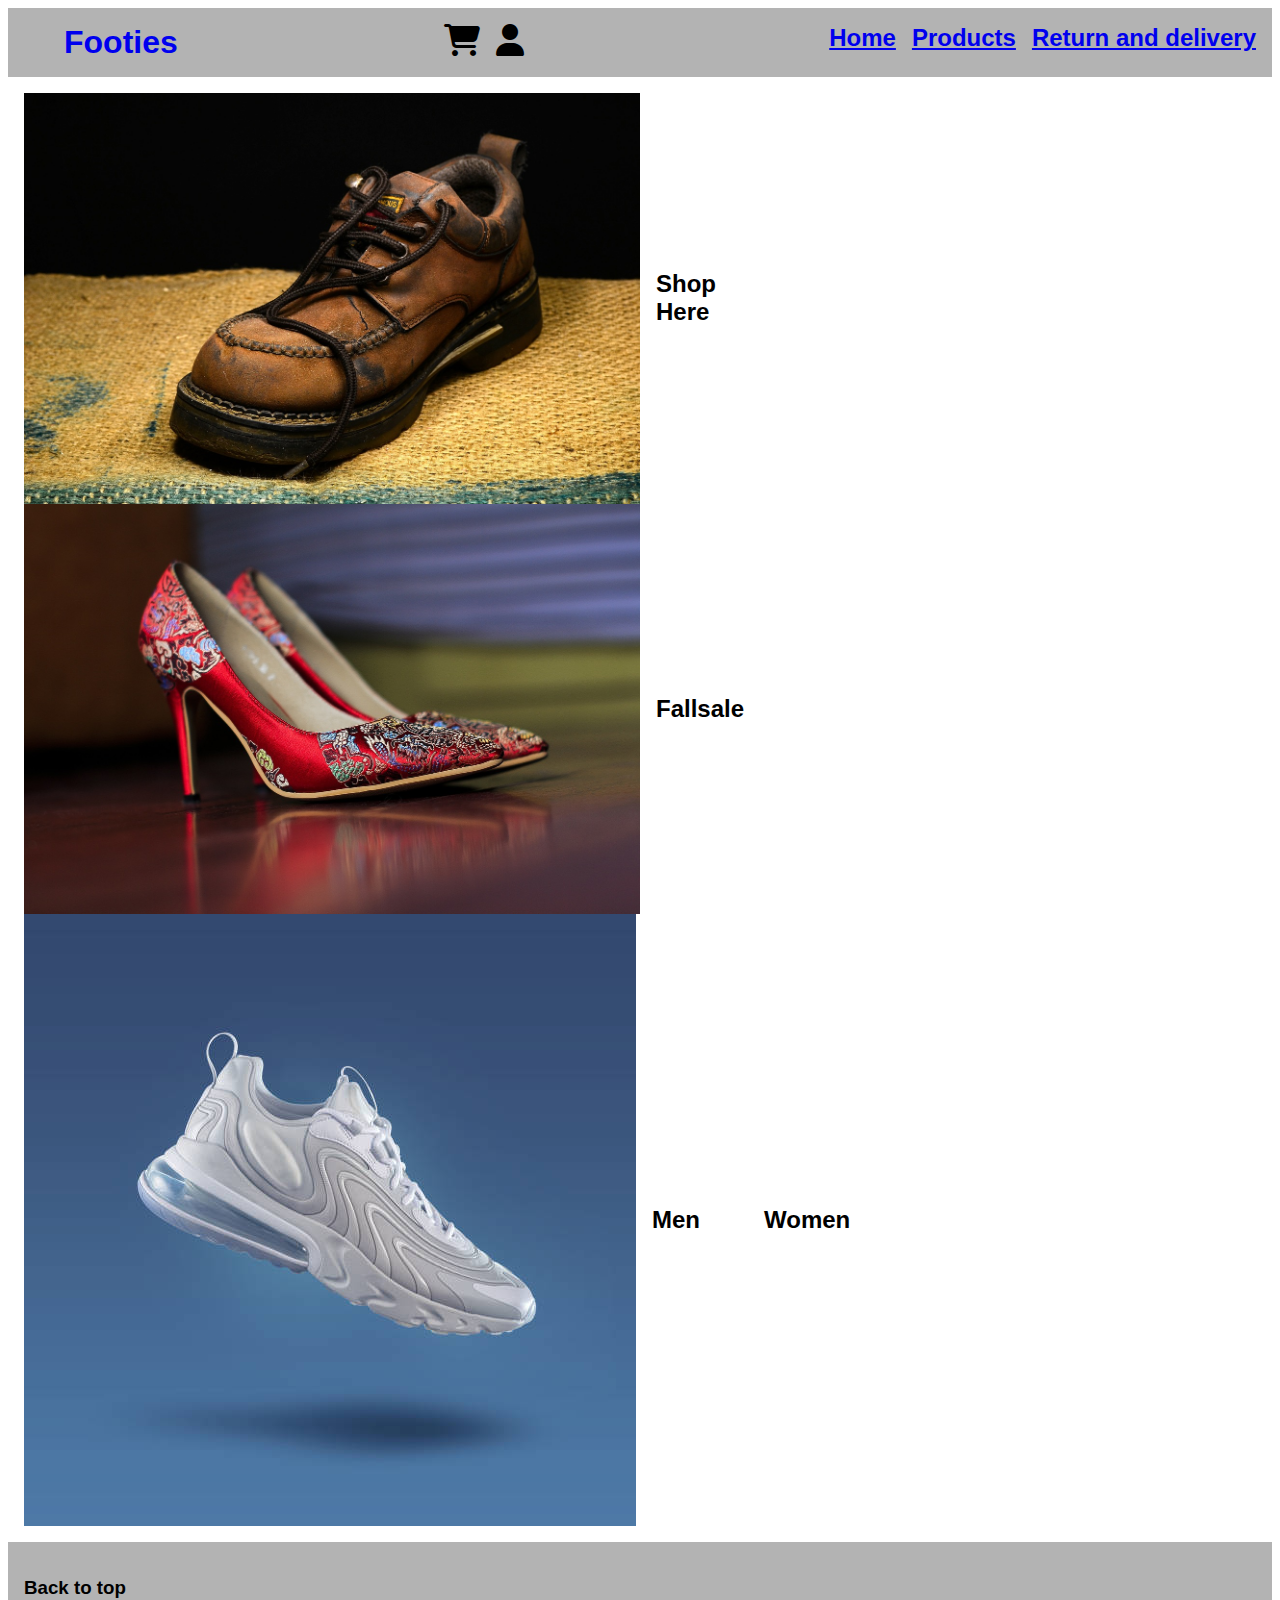
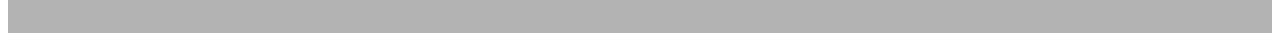
==== commit 836006c6: "fiksa hamburger" ====
--- a/html/index.html
+++ b/html/index.html
@@ -15,10 +15,12 @@
     <div id="grid-container">
     <header>
         <nav>
-            <a href="index.html" id="logo">Footies</a>
             <div>
                 <i id="ham" class="fa-solid fa-bars"></i>
                 <i id="search" class="fa-solid fa-magnifying-glass"></i>
+                <a href="index.html" id="logo">Footies</a>
+            </div>
+            <div>
                 <i id="vogn" class="fa-solid fa-cart-shopping"></i>
                 <i class="fa-solid fa-user"></i>
             </div>
@@ -59,15 +61,17 @@
         <h3>Back to top</h3>
     </footer>
     </div>
+
     <script>
         
         let x = document.querySelector(".navbar")
-        
-        document.getElementById("ham").addEventListener("click", (e) => {
-            if (x.classname === "navbar") {
-                x.classname += " responsive";
+       
+        document.getElementById("ham").addEventListener("click", (e)=>{
+            
+            if (x.className === "navbar") {
+                x.className += " responsive";
             } else {
-                x.classname = "navbar"
+                x.className = "navbar"
             }
         })
     </script>
--- a/html/css/style.css
+++ b/html/css/style.css
@@ -15,6 +15,8 @@
     font-size: 1.5rem;
     font-weight: 600;
     grid-area: header;
+    background-color: #b3b3b3;
+    text-align: center;
 }
 
 header nav{
@@ -29,14 +31,11 @@
     font-size: 2rem;
 }
 
-#ham #search{
-    align-items: left;
-}
-
 #logo{
     text-decoration: none;
     font-size: 2rem;
     text-align: center;
+    margin-left: 2.5rem;
 }
 
 .navbar{
@@ -51,6 +50,7 @@
     margin: 0;
     padding: 0;
     top: 40px;
+    width: 100%;
     list-style: none;
 }
 
@@ -59,16 +59,6 @@
     display: inline-block;
     padding: 1rem;
     text-decoration: none;
-}
-
-.black-btn{
-    display: inline-block;
-    padding: 1rem;
-    text-decoration: none;
-    background-color: #171717;
-    color: #fff;
-    border-radius: 5px;
-    font-weight: 400;
 }
 
 main{
@@ -81,6 +71,7 @@
 
 footer{
     grid-area: footer;
+    background-color: #b3b3b3;
 }
 
 @media only screen and (min-width: 600px) {
--- a/html/css/style.css
+++ b/html/css/style.css
@@ -15,6 +15,8 @@
     font-size: 1.5rem;
     font-weight: 600;
     grid-area: header;
+    background-color: #b3b3b3;
+    text-align: center;
 }
 
 header nav{
@@ -29,14 +31,11 @@
     font-size: 2rem;
 }
 
-#ham #search{
-    align-items: left;
-}
-
 #logo{
     text-decoration: none;
     font-size: 2rem;
     text-align: center;
+    margin-left: 2.5rem;
 }
 
 .navbar{
@@ -51,6 +50,7 @@
     margin: 0;
     padding: 0;
     top: 40px;
+    width: 100%;
     list-style: none;
 }
 
@@ -59,16 +59,6 @@
     display: inline-block;
     padding: 1rem;
     text-decoration: none;
-}
-
-.black-btn{
-    display: inline-block;
-    padding: 1rem;
-    text-decoration: none;
-    background-color: #171717;
-    color: #fff;
-    border-radius: 5px;
-    font-weight: 400;
 }
 
 main{
@@ -81,6 +71,7 @@
 
 footer{
     grid-area: footer;
+    background-color: #b3b3b3;
 }
 
 @media only screen and (min-width: 600px) {
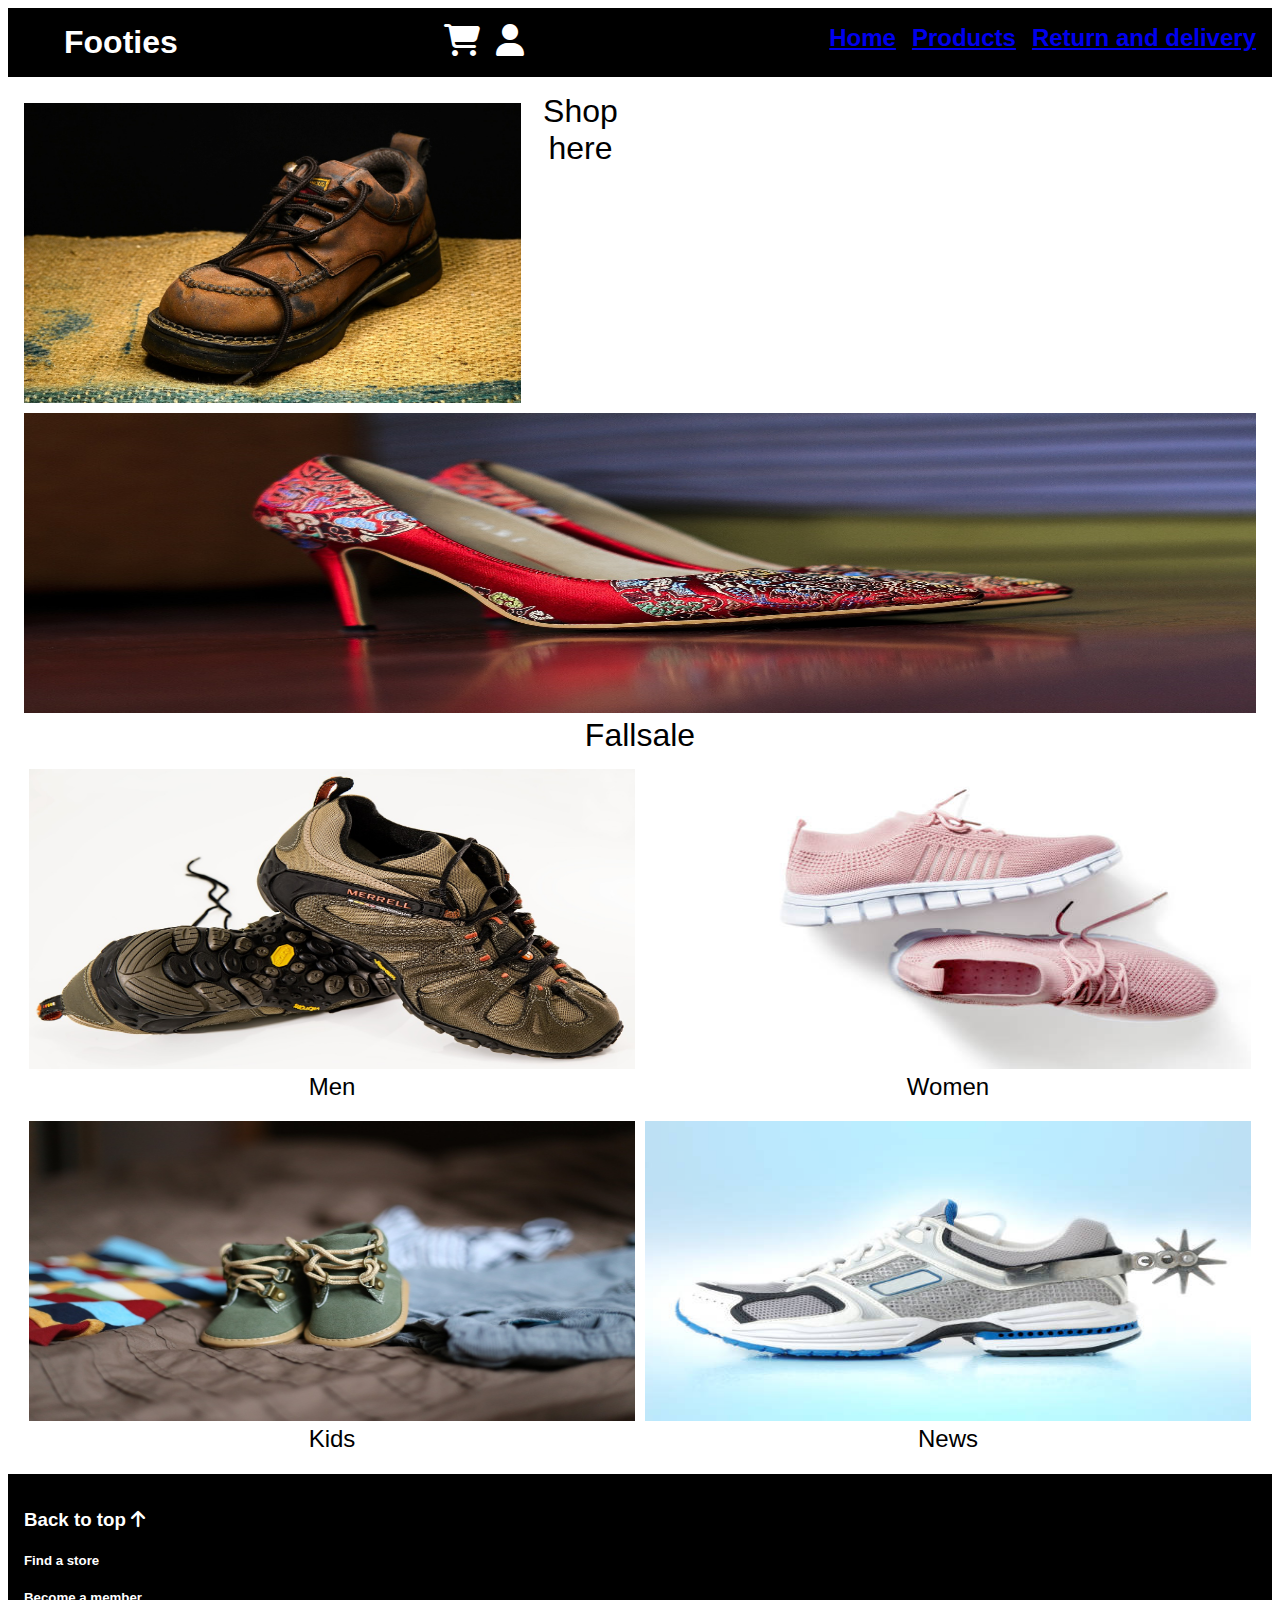
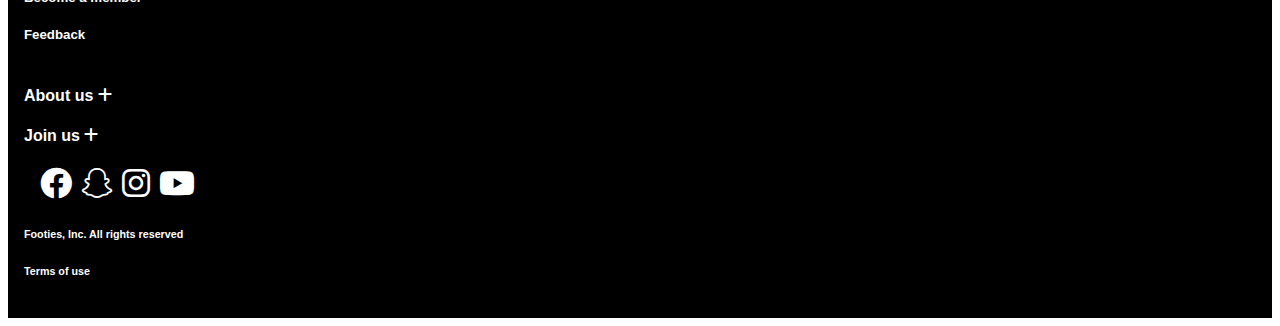
==== commit d0e1e50c: "lagde opptstilt produkt" ====
--- a/html/index.html
+++ b/html/index.html
@@ -34,31 +34,54 @@
     <main>
         <section class="flex-section">
             <img src="img/boot-250012_1280.jpg" alt="grå ramme">
-            <section>
-                <h2>Shop Here</h2>
+            <a href="produkt.html" id="shophere">Shop here</a>
+        </section>
+        <section class="flex-section-2">
+            <img src="img/fashion-1284496_1280.jpg" alt="grå Ramme 2">
+            <a href="produkt.html" id="fallsale">Fallsale</a>
+        </section>
+        <section class="row">
+            <section class="column">
+                <img src="img/shoes-584850_1280.jpg" alt="liten grå ramme 1" style="width: 100%;">
+                <a href="produkt.html" id="men">Men</a>
+            </section>
+            <section class="column">
+                <img src="img/istockphoto-1323542965-612x612.jpg" alt="liten grå ramme 2" style="width: 100%;">
+                <a href="produkt.html" id="women">Women</a>
             </section>
         </section>
-        <section class="flex-section 2">
-            <img src="img/fashion-1284496_1280.jpg" alt="grå Ramme 2">
-            <section>
-                <h2>Fallsale</h2>
+        <section class="secondrow">
+            <section class="secondcolumn">
+                <img src="img/baby-shoes-505471_1280.jpg" alt="barnesko" style="width: 100%;">
+                <a href="produkt.html" id="kids">Kids</a>
             </section>
-        </section>
-        <section class="flex-section left">
-            <img src="img/istockphoto-1394359729-612x612.jpg" alt="liten grå ramme 1">
-            <section>
-                <h2>Men</h2>
-            </section>
-            <section class="flex-section right">
-                <img src="img/istockphoto-1323542965-612x612.jpg" alt="liten grå ramme 2">
-            </section>
-            <section>
-                <h2>Women</h2>
+            <section class="secondcolumn">
+                <img src="img/istockphoto-182668944-612x612.jpg" alt="nyesko" style="width: 100%;">
+                <a href="produkt.html" id="news">News</a>
             </section>
         </section>
     </main>
     <footer>
-        <h3>Back to top</h3>
+        <section class="Footer-top">
+            <h3>Back to top <i class="fa-solid fa-arrow-up"></i></h3>
+            <h5>Find a store</h5>
+            <h5>Become a member</h5>
+            <h5>Feedback</h5>
+        </section>
+        <section class="footer2">
+            <h4>About us <i class="fa-solid fa-plus"></i></h4>
+            <h4>Join us <i class="fa-solid fa-plus"></i></h4>
+        </section>
+        <Section class="social-media">
+            <i class="fa-brands fa-facebook"></i>
+            <i class="fa-brands fa-snapchat"></i>
+            <i class="fa-brands fa-instagram"></i>
+            <i class="fa-brands fa-youtube"></i>
+        </Section>
+        <section>
+            <h6>Footies, Inc. All rights reserved</h6>
+            <h6>Terms of use</h6>
+        </section>
     </footer>
     </div>
 
--- a/html/css/style.css
+++ b/html/css/style.css
@@ -15,8 +15,9 @@
     font-size: 1.5rem;
     font-weight: 600;
     grid-area: header;
-    background-color: #b3b3b3;
-    text-align: center;
+    background-color: #000;
+    text-align: center;
+    color: #fff;
 }
 
 header nav{
@@ -36,7 +37,8 @@
     font-size: 2rem;
     text-align: center;
     margin-left: 2.5rem;
-}
+    color: #fff;
+}   
 
 .navbar{
     display: none;
@@ -61,17 +63,105 @@
     text-decoration: none;
 }
 
+.flex-section{
+    position: relative;
+    text-align: center;
+}
+
+#shophere{
+    font-size: 2rem;
+    color: #000;
+    text-decoration: none;
+}
+
+.flex-section-2{
+    position: relative;
+    text-align: center;
+}
+
+#fallsale{
+    font-size: 2rem;
+    color: #000;
+    text-decoration: none;
+}
+
+.column{
+    position: relative;
+    text-align: center;
+}
+
+#men{
+    font-size: 1.5rem;
+    color: #000;
+    text-decoration: none;
+}
+
+#women{
+    font-size: 1.5rem;
+    color: #000;
+    text-decoration: none;
+}
+
+.secondcolumn{
+    position: relative;
+    text-align: center;
+}
+
+#kids{
+    font-size: 1.5rem;
+    color: #000;
+    text-decoration: none;
+}
+
+#news{
+    font-size: 1.5rem;
+    color: #000;
+    text-decoration: none;
+}
+
 main{
     grid-area: main;
 }
 
 main section img{
     width: 100%;
-}
+    max-height: 300px;
+    margin-top: 10px;
+}
+
+.row{
+    display: flex;
+}
+
+.column{
+    flex: 50%;
+    padding: 5px;
+}
+
+.secondrow{
+    display: flex;
+}
+
+.secondcolumn{
+    flex: 50%;
+    padding: 5px;
+}
+
+
 
 footer{
     grid-area: footer;
-    background-color: #b3b3b3;
+    background-color: #000;
+    color: #fff;
+}
+
+.social-media{
+    font-size: 2rem;
+    padding-inline: 1rem;
+}
+
+.footer2{
+    padding-top: 0.1rem;
 }
 
 @media only screen and (min-width: 600px) {
@@ -93,8 +183,8 @@
 
     .flex-section{
         display: flex;
-       flex-direction: row;
-       justify-content: space-between; 
+        flex-direction: row;
+        justify-content: space-between; 
     }
 
     .flex-section{
@@ -109,5 +199,46 @@
 
     .right img{
         order: 1;
-    }
-}+        max-width: 50%;
+    }
+    
+    .left img{
+        max-width: 50%;
+    }
+}
+
+.rowproducts{
+    display: flex;
+}
+
+.columnproducts{
+    flex: 50%;
+    padding: 5px;
+}
+
+.rowproducts2{
+    display: flex;
+}
+
+.columnproducts2{
+    flex: 50%;
+    padding: 5px;
+}
+
+.rowproducts3{
+    display: flex;
+}
+
+.columnproducts3{
+    flex: 50%;
+    padding: 5px;
+}
+
+.rowproducts4{
+    display: flex;
+}
+
+.columnproducts4{
+    flex: 50%;
+    padding: 5px;
+}
--- a/html/css/style.css
+++ b/html/css/style.css
@@ -15,8 +15,9 @@
     font-size: 1.5rem;
     font-weight: 600;
     grid-area: header;
-    background-color: #b3b3b3;
-    text-align: center;
+    background-color: #000;
+    text-align: center;
+    color: #fff;
 }
 
 header nav{
@@ -36,7 +37,8 @@
     font-size: 2rem;
     text-align: center;
     margin-left: 2.5rem;
-}
+    color: #fff;
+}   
 
 .navbar{
     display: none;
@@ -61,17 +63,105 @@
     text-decoration: none;
 }
 
+.flex-section{
+    position: relative;
+    text-align: center;
+}
+
+#shophere{
+    font-size: 2rem;
+    color: #000;
+    text-decoration: none;
+}
+
+.flex-section-2{
+    position: relative;
+    text-align: center;
+}
+
+#fallsale{
+    font-size: 2rem;
+    color: #000;
+    text-decoration: none;
+}
+
+.column{
+    position: relative;
+    text-align: center;
+}
+
+#men{
+    font-size: 1.5rem;
+    color: #000;
+    text-decoration: none;
+}
+
+#women{
+    font-size: 1.5rem;
+    color: #000;
+    text-decoration: none;
+}
+
+.secondcolumn{
+    position: relative;
+    text-align: center;
+}
+
+#kids{
+    font-size: 1.5rem;
+    color: #000;
+    text-decoration: none;
+}
+
+#news{
+    font-size: 1.5rem;
+    color: #000;
+    text-decoration: none;
+}
+
 main{
     grid-area: main;
 }
 
 main section img{
     width: 100%;
-}
+    max-height: 300px;
+    margin-top: 10px;
+}
+
+.row{
+    display: flex;
+}
+
+.column{
+    flex: 50%;
+    padding: 5px;
+}
+
+.secondrow{
+    display: flex;
+}
+
+.secondcolumn{
+    flex: 50%;
+    padding: 5px;
+}
+
+
 
 footer{
     grid-area: footer;
-    background-color: #b3b3b3;
+    background-color: #000;
+    color: #fff;
+}
+
+.social-media{
+    font-size: 2rem;
+    padding-inline: 1rem;
+}
+
+.footer2{
+    padding-top: 0.1rem;
 }
 
 @media only screen and (min-width: 600px) {
@@ -93,8 +183,8 @@
 
     .flex-section{
         display: flex;
-       flex-direction: row;
-       justify-content: space-between; 
+        flex-direction: row;
+        justify-content: space-between; 
     }
 
     .flex-section{
@@ -109,5 +199,46 @@
 
     .right img{
         order: 1;
-    }
-}+        max-width: 50%;
+    }
+    
+    .left img{
+        max-width: 50%;
+    }
+}
+
+.rowproducts{
+    display: flex;
+}
+
+.columnproducts{
+    flex: 50%;
+    padding: 5px;
+}
+
+.rowproducts2{
+    display: flex;
+}
+
+.columnproducts2{
+    flex: 50%;
+    padding: 5px;
+}
+
+.rowproducts3{
+    display: flex;
+}
+
+.columnproducts3{
+    flex: 50%;
+    padding: 5px;
+}
+
+.rowproducts4{
+    display: flex;
+}
+
+.columnproducts4{
+    flex: 50%;
+    padding: 5px;
+}
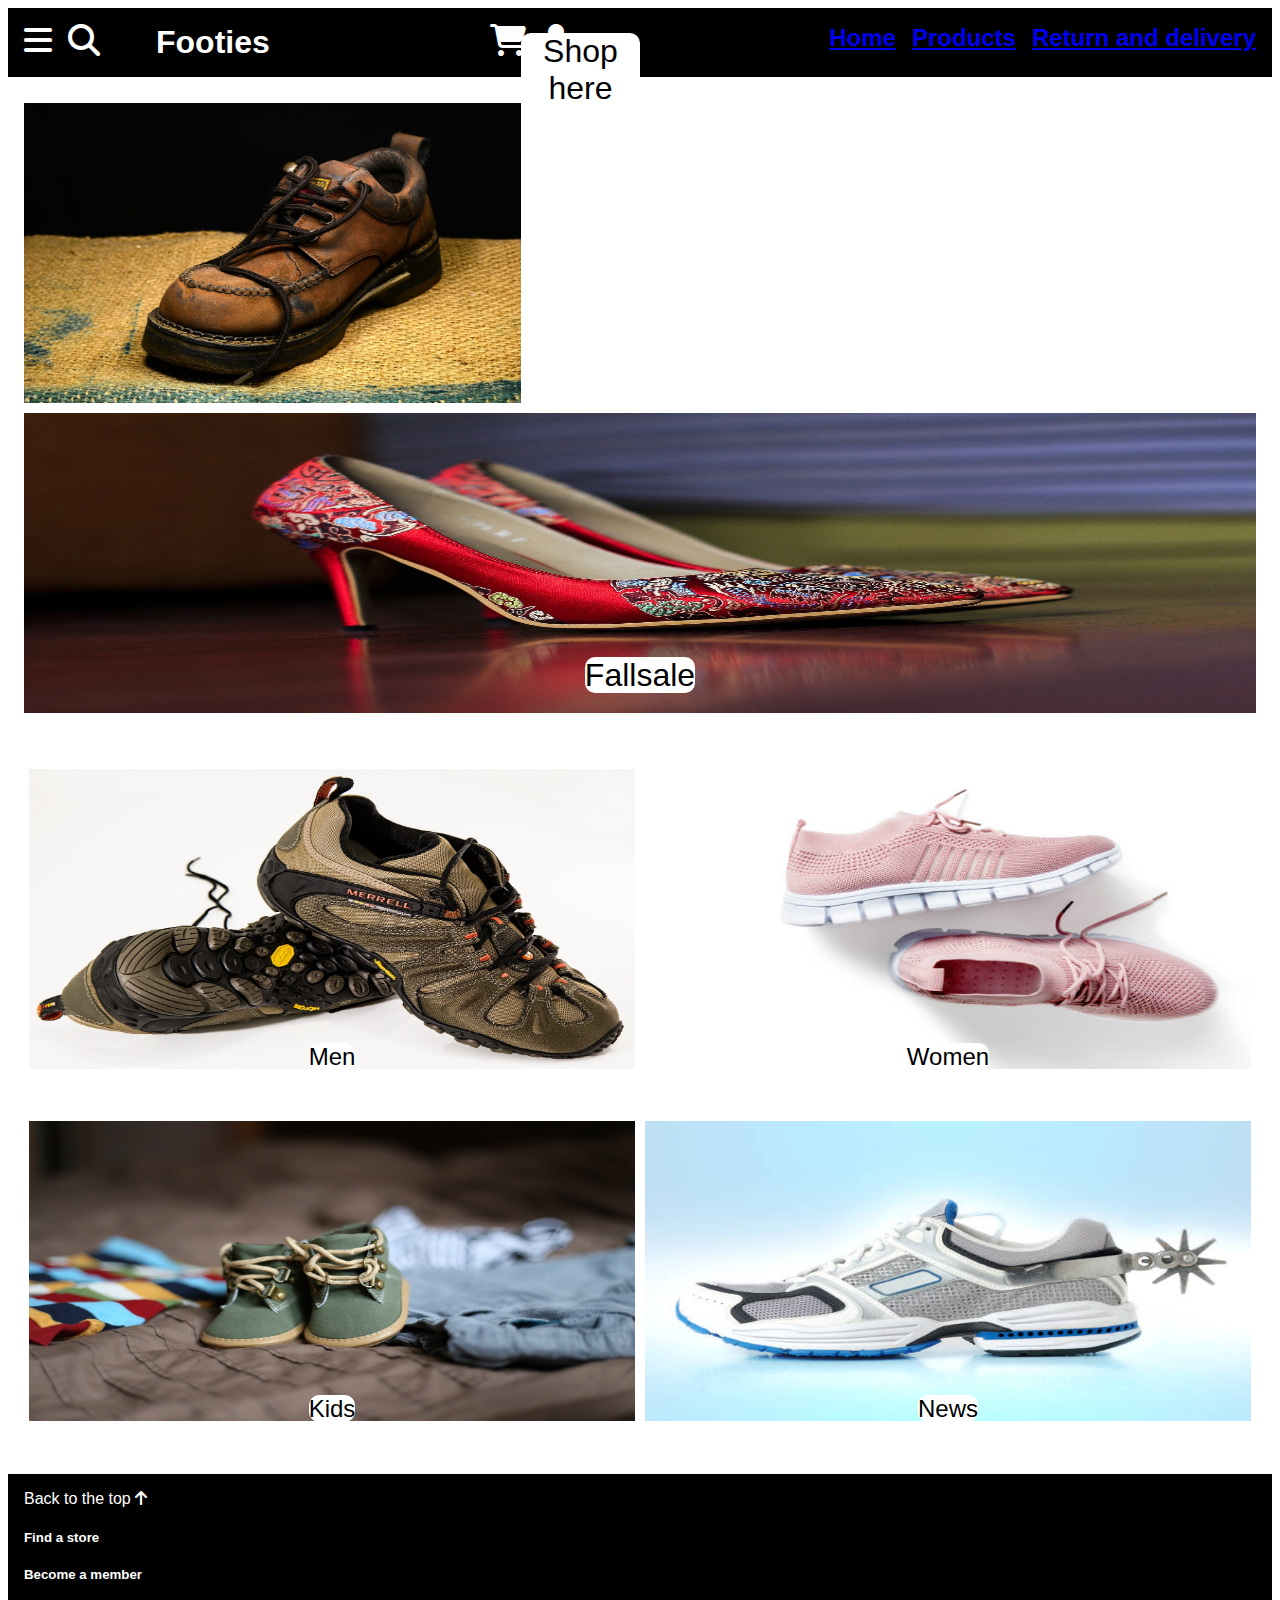
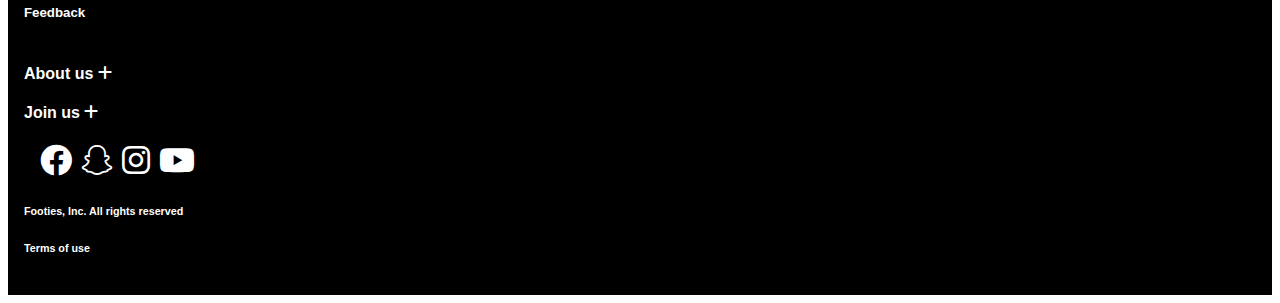
==== commit e83ad297: "ordna index siden" ====
--- a/html/index.html
+++ b/html/index.html
@@ -62,8 +62,10 @@
         </section>
     </main>
     <footer>
+        <section class="backtotop">
+            <a href="index.html" id="pageup">Back to the top <i class="fa-solid fa-arrow-up"></i></a>
+        </section>
         <section class="Footer-top">
-            <h3>Back to top <i class="fa-solid fa-arrow-up"></i></h3>
             <h5>Find a store</h5>
             <h5>Become a member</h5>
             <h5>Feedback</h5>
--- a/html/css/style.css
+++ b/html/css/style.css
@@ -71,6 +71,10 @@
 #shophere{
     font-size: 2rem;
     color: #000;
+    position: relative;
+    bottom: 60px;
+    background-color: #fff;
+    border-radius: 10px;
     text-decoration: none;
 }
 
@@ -82,6 +86,10 @@
 #fallsale{
     font-size: 2rem;
     color: #000;
+    position: relative;
+    bottom: 60px;
+    background-color: #fff;
+    border-radius: 10px;
     text-decoration: none;
 }
 
@@ -93,12 +101,20 @@
 #men{
     font-size: 1.5rem;
     color: #000;
+    position: relative;
+    bottom: 30px;
+    background-color: #fff;
+    border-radius: 10px;
     text-decoration: none;
 }
 
 #women{
     font-size: 1.5rem;
     color: #000;
+    position: relative;
+    bottom: 30px;
+    background-color: #fff;
+    border-radius: 10px;
     text-decoration: none;
 }
 
@@ -110,12 +126,20 @@
 #kids{
     font-size: 1.5rem;
     color: #000;
+    position: relative;
+    bottom: 30px;
+    background-color: #fff;
+    border-radius: 10px;
     text-decoration: none;
 }
 
 #news{
     font-size: 1.5rem;
     color: #000;
+    position: relative;
+    bottom: 30px;
+    background-color: #fff;
+    border-radius: 10px;
     text-decoration: none;
 }
 
@@ -152,6 +176,11 @@
 footer{
     grid-area: footer;
     background-color: #000;
+    color: #fff;
+}
+
+#pageup{
+    text-decoration: none;
     color: #fff;
 }
 
@@ -177,10 +206,6 @@
         margin: 0;
     }
 
-    #ham, .fa-magnifying-glass{
-        display: none;
-    }
-
     .flex-section{
         display: flex;
         flex-direction: row;
@@ -207,6 +232,14 @@
     }
 }
 
+#filter{
+    font-size: 1.5rem;
+}
+
+#sortby{
+    font-size: 1.5rem;
+}
+
 .rowproducts{
     display: flex;
 }
@@ -214,6 +247,7 @@
 .columnproducts{
     flex: 50%;
     padding: 5px;
+    line-height: 0.2;
 }
 
 .rowproducts2{
@@ -223,6 +257,7 @@
 .columnproducts2{
     flex: 50%;
     padding: 5px;
+    line-height: 0.2;
 }
 
 .rowproducts3{
@@ -232,6 +267,7 @@
 .columnproducts3{
     flex: 50%;
     padding: 5px;
+    line-height: 0.2;
 }
 
 .rowproducts4{
@@ -241,4 +277,5 @@
 .columnproducts4{
     flex: 50%;
     padding: 5px;
-}
+    line-height: 0.2
+}
--- a/html/css/style.css
+++ b/html/css/style.css
@@ -71,6 +71,10 @@
 #shophere{
     font-size: 2rem;
     color: #000;
+    position: relative;
+    bottom: 60px;
+    background-color: #fff;
+    border-radius: 10px;
     text-decoration: none;
 }
 
@@ -82,6 +86,10 @@
 #fallsale{
     font-size: 2rem;
     color: #000;
+    position: relative;
+    bottom: 60px;
+    background-color: #fff;
+    border-radius: 10px;
     text-decoration: none;
 }
 
@@ -93,12 +101,20 @@
 #men{
     font-size: 1.5rem;
     color: #000;
+    position: relative;
+    bottom: 30px;
+    background-color: #fff;
+    border-radius: 10px;
     text-decoration: none;
 }
 
 #women{
     font-size: 1.5rem;
     color: #000;
+    position: relative;
+    bottom: 30px;
+    background-color: #fff;
+    border-radius: 10px;
     text-decoration: none;
 }
 
@@ -110,12 +126,20 @@
 #kids{
     font-size: 1.5rem;
     color: #000;
+    position: relative;
+    bottom: 30px;
+    background-color: #fff;
+    border-radius: 10px;
     text-decoration: none;
 }
 
 #news{
     font-size: 1.5rem;
     color: #000;
+    position: relative;
+    bottom: 30px;
+    background-color: #fff;
+    border-radius: 10px;
     text-decoration: none;
 }
 
@@ -152,6 +176,11 @@
 footer{
     grid-area: footer;
     background-color: #000;
+    color: #fff;
+}
+
+#pageup{
+    text-decoration: none;
     color: #fff;
 }
 
@@ -177,10 +206,6 @@
         margin: 0;
     }
 
-    #ham, .fa-magnifying-glass{
-        display: none;
-    }
-
     .flex-section{
         display: flex;
         flex-direction: row;
@@ -207,6 +232,14 @@
     }
 }
 
+#filter{
+    font-size: 1.5rem;
+}
+
+#sortby{
+    font-size: 1.5rem;
+}
+
 .rowproducts{
     display: flex;
 }
@@ -214,6 +247,7 @@
 .columnproducts{
     flex: 50%;
     padding: 5px;
+    line-height: 0.2;
 }
 
 .rowproducts2{
@@ -223,6 +257,7 @@
 .columnproducts2{
     flex: 50%;
     padding: 5px;
+    line-height: 0.2;
 }
 
 .rowproducts3{
@@ -232,6 +267,7 @@
 .columnproducts3{
     flex: 50%;
     padding: 5px;
+    line-height: 0.2;
 }
 
 .rowproducts4{
@@ -241,4 +277,5 @@
 .columnproducts4{
     flex: 50%;
     padding: 5px;
-}
+    line-height: 0.2
+}
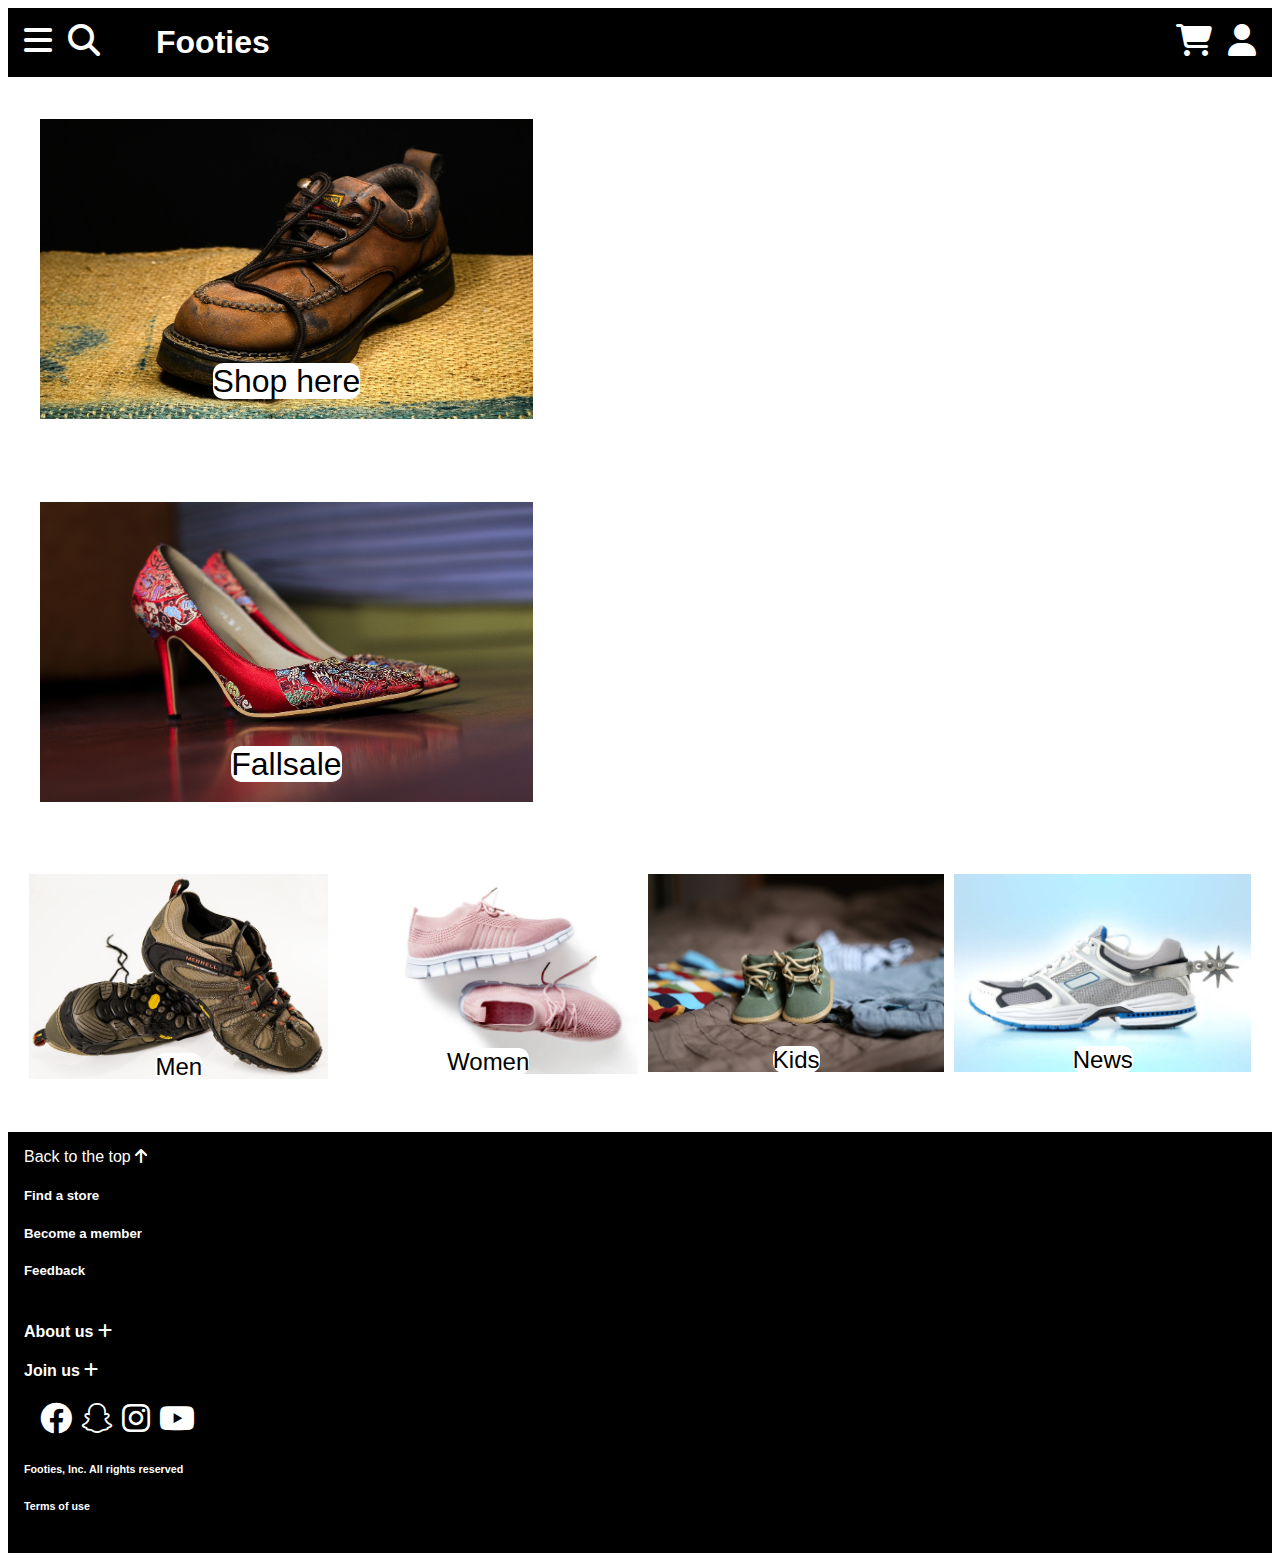
==== commit 31d42769: "begynte på desktop" ====
--- a/html/index.html
+++ b/html/index.html
@@ -33,13 +33,14 @@
     </header>
     <main>
         <section class="flex-section">
-            <img src="img/boot-250012_1280.jpg" alt="grå ramme">
+            <img src="img/boot-250012_1280.jpg" alt="grå ramme" style="width: 100%;">
             <a href="produkt.html" id="shophere">Shop here</a>
         </section>
         <section class="flex-section-2">
-            <img src="img/fashion-1284496_1280.jpg" alt="grå Ramme 2">
+            <img src="img/fashion-1284496_1280.jpg" alt="grå Ramme 2" style="width: 100%;">
             <a href="produkt.html" id="fallsale">Fallsale</a>
         </section>
+        <section class="rader">
         <section class="row">
             <section class="column">
                 <img src="img/shoes-584850_1280.jpg" alt="liten grå ramme 1" style="width: 100%;">
@@ -59,6 +60,7 @@
                 <img src="img/istockphoto-182668944-612x612.jpg" alt="nyesko" style="width: 100%;">
                 <a href="produkt.html" id="news">News</a>
             </section>
+        </section>
         </section>
     </main>
     <footer>
--- a/html/css/style.css
+++ b/html/css/style.css
@@ -201,34 +201,28 @@
     .navbar{
         display: flex;
         flex-direction: row;
-        gap: 1rem;
+        gap: 3rem;
         list-style: none;
         margin: 0;
+        height: 70px;
+        display: none;
+        justify-content: space-around;
     }
 
     .flex-section{
+        width: 40%;
+        padding: 1rem; 
+    }
+
+    .flex-section-2{
+        width: 40%;
+        padding: 1rem;
+    }
+
+    .rader{
+        flex-direction: row;
         display: flex;
-        flex-direction: row;
-        justify-content: space-between; 
-    }
-
-    .flex-section{
-        width: 50%;
-    }
-
-    .flex-section section{
-        padding: 1rem;
-        width: 40%;
-        align-self: center;
-    }
-
-    .right img{
-        order: 1;
-        max-width: 50%;
-    }
-    
-    .left img{
-        max-width: 50%;
+        width: 100%;
     }
 }
 
--- a/html/css/style.css
+++ b/html/css/style.css
@@ -201,34 +201,28 @@
     .navbar{
         display: flex;
         flex-direction: row;
-        gap: 1rem;
+        gap: 3rem;
         list-style: none;
         margin: 0;
+        height: 70px;
+        display: none;
+        justify-content: space-around;
     }
 
     .flex-section{
+        width: 40%;
+        padding: 1rem; 
+    }
+
+    .flex-section-2{
+        width: 40%;
+        padding: 1rem;
+    }
+
+    .rader{
+        flex-direction: row;
         display: flex;
-        flex-direction: row;
-        justify-content: space-between; 
-    }
-
-    .flex-section{
-        width: 50%;
-    }
-
-    .flex-section section{
-        padding: 1rem;
-        width: 40%;
-        align-self: center;
-    }
-
-    .right img{
-        order: 1;
-        max-width: 50%;
-    }
-    
-    .left img{
-        max-width: 50%;
+        width: 100%;
     }
 }
 
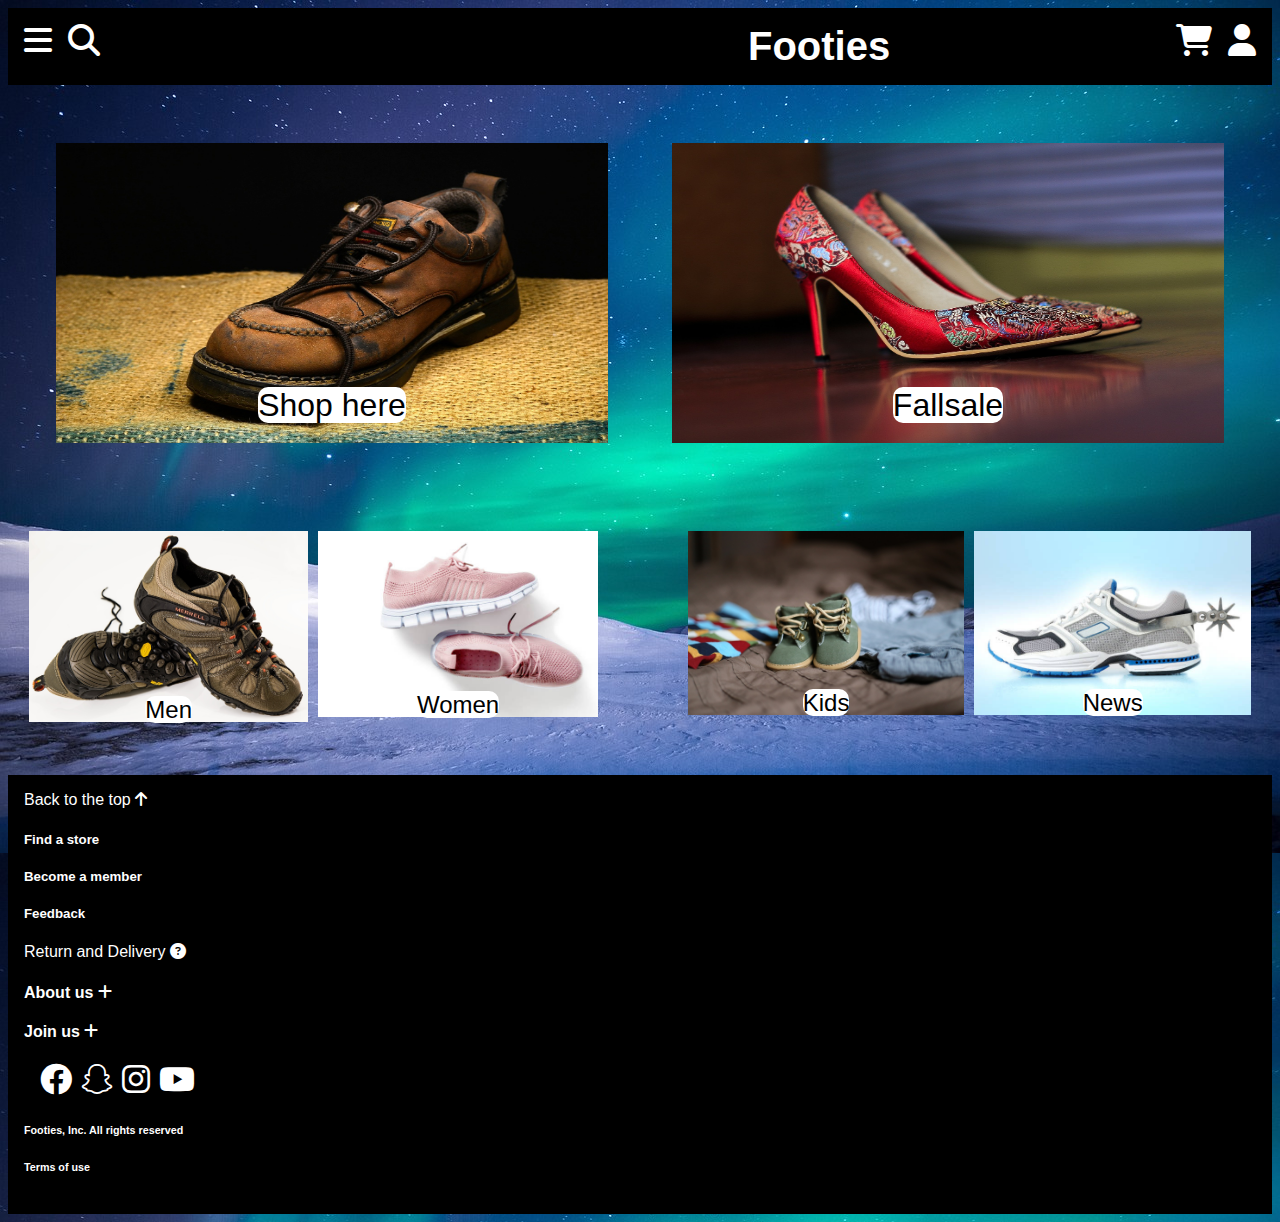
==== commit 06ee9c10: "ferdigstilt ish" ====
--- a/html/index.html
+++ b/html/index.html
@@ -32,6 +32,12 @@
         </nav> 
     </header>
     <main>
+        <style>
+            body{
+                background: url(img/aurora-1197753_1280.jpg);
+            }
+        </style>
+        <section class="startside">
         <section class="flex-section">
             <img src="img/boot-250012_1280.jpg" alt="grå ramme" style="width: 100%;">
             <a href="produkt.html" id="shophere">Shop here</a>
@@ -39,6 +45,7 @@
         <section class="flex-section-2">
             <img src="img/fashion-1284496_1280.jpg" alt="grå Ramme 2" style="width: 100%;">
             <a href="produkt.html" id="fallsale">Fallsale</a>
+        </section>
         </section>
         <section class="rader">
         <section class="row">
@@ -62,6 +69,7 @@
             </section>
         </section>
         </section>
+    </style>
     </main>
     <footer>
         <section class="backtotop">
@@ -71,6 +79,7 @@
             <h5>Find a store</h5>
             <h5>Become a member</h5>
             <h5>Feedback</h5>
+            <a href="retur.html" id="retur">Return and Delivery <i class="fa-solid fa-circle-question"></i></a>
         </section>
         <section class="footer2">
             <h4>About us <i class="fa-solid fa-plus"></i></h4>
--- a/html/css/style.css
+++ b/html/css/style.css
@@ -1,3 +1,8 @@
+*{
+    box-sizing: border-box;
+}
+
+/*designet for iphone 11 pro max */
 body{
     font-family: Arial, Helvetica, sans-serif;
 }
@@ -30,15 +35,16 @@
     display: flex;
     gap: 1rem;
     font-size: 2rem;
+    text-align: center;
 }
 
 #logo{
     text-decoration: none;
     font-size: 2rem;
     text-align: center;
+    color: #fff;
     margin-left: 2.5rem;
-    color: #fff;
-}   
+}  
 
 .navbar{
     display: none;
@@ -46,7 +52,7 @@
 
 .responsive{
     display: flex;
-    flex-direction: column;
+    flex-direction: row;
     position: absolute;
     background-color: #242424;
     margin: 0;
@@ -60,7 +66,7 @@
     color: #fff;
     display: inline-block;
     padding: 1rem;
-    text-decoration: none;
+    text-decoration: none;  
 }
 
 .flex-section{
@@ -179,6 +185,11 @@
     color: #fff;
 }
 
+#retur{
+    text-decoration: none;
+    color: #fff;
+}
+
 #pageup{
     text-decoration: none;
     color: #fff;
@@ -193,79 +204,145 @@
     padding-top: 0.1rem;
 }
 
-@media only screen and (min-width: 600px) {
+/* Designet for desktop*/ 
+@media only screen and (min-width: 760px) {
     #grid-container{
         grid-template-areas: "header header header" "main main main" "footer footer footer"
     }
 
+    #logo{
+        display: flex;
+        padding-left: 37rem;
+        font-size: 2.5rem;
+    }
+
     .navbar{
-        display: flex;
-        flex-direction: row;
+        display: none;
+    }
+
+    .responsive{
+        display: flex;
+        flex-direction: row;
+        position: absolute;
+        background-color: #242424;
+        margin: 0;
+        padding: 0;
+        top: 40px;
+        width: 100%;
+        list-style: none;
+    }
+    
+    .responsive a{
+        color: #fff;
+        display: inline-block;
+        padding: 1rem;
+        text-decoration: none;  
+    }
+
+    .startside{
+        display: flex;
+        flex-direction: row;
+    }
+
+    .desktop{
+        display: flex;
+        flex-direction: row;
+        padding: 1rem;
+        gap: 1rem;
+        text-align: center;
+    }
+
+    .flex-section{
+        width: 50%;
+        padding: 2rem; 
+    }
+
+    .flex-section-2{
+        width: 50%;
+        padding: 2rem;
+    }
+
+    .rader{
+        flex-direction: row;
+        display: flex;
+        width: 100%;
+        gap: 5rem;
+    }
+
+    .fourway{
+        display: flex;
+        flex-direction: row;
+        width: 100%;
+        padding: 1rem;
+        gap: 2rem;
+        float: right;
+        color: #fff;
+    }
+
+    .secondfourway{
+        display: flex;
+        flex-direction: row;
+        width: 100%;
+        padding: 1rem;
         gap: 3rem;
-        list-style: none;
-        margin: 0;
-        height: 70px;
-        display: none;
-        justify-content: space-around;
-    }
-
-    .flex-section{
-        width: 40%;
-        padding: 1rem; 
-    }
-
-    .flex-section-2{
-        width: 40%;
-        padding: 1rem;
-    }
-
-    .rader{
-        flex-direction: row;
-        display: flex;
-        width: 100%;
+        float: right;
+        color: #fff;
+    }
+
+    .filter{
+        display: none;
     }
 }
 
 #filter{
     font-size: 1.5rem;
+    color: #fff;
 }
 
 #sortby{
     font-size: 1.5rem;
+    color: #fff;
 }
 
 .rowproducts{
     display: flex;
+    color: #fff;
 }
 
 .columnproducts{
     flex: 50%;
     padding: 5px;
     line-height: 0.2;
+    color: #fff;
 }
 
 .rowproducts2{
     display: flex;
+    color: #fff;
 }
 
 .columnproducts2{
     flex: 50%;
     padding: 5px;
     line-height: 0.2;
+    color: #fff;
 }
 
 .rowproducts3{
     display: flex;
+    color: #fff;
 }
 
 .columnproducts3{
     flex: 50%;
     padding: 5px;
     line-height: 0.2;
+    color: #fff;
 }
 
 .rowproducts4{
     display: flex;
+    color: #fff;
 }
 
 .columnproducts4{
@@ -273,3 +350,18 @@
     padding: 5px;
     line-height: 0.2
 }
+
+@media only screen and (max-width: 760px) {
+    
+    .desktop{
+        display: none;
+    }
+
+    .filtermenu{
+        display: none;
+    }
+
+    .sortbymenu{
+        display: none;
+    }
+}--- a/html/css/style.css
+++ b/html/css/style.css
@@ -1,3 +1,8 @@
+*{
+    box-sizing: border-box;
+}
+
+/*designet for iphone 11 pro max */
 body{
     font-family: Arial, Helvetica, sans-serif;
 }
@@ -30,15 +35,16 @@
     display: flex;
     gap: 1rem;
     font-size: 2rem;
+    text-align: center;
 }
 
 #logo{
     text-decoration: none;
     font-size: 2rem;
     text-align: center;
+    color: #fff;
     margin-left: 2.5rem;
-    color: #fff;
-}   
+}  
 
 .navbar{
     display: none;
@@ -46,7 +52,7 @@
 
 .responsive{
     display: flex;
-    flex-direction: column;
+    flex-direction: row;
     position: absolute;
     background-color: #242424;
     margin: 0;
@@ -60,7 +66,7 @@
     color: #fff;
     display: inline-block;
     padding: 1rem;
-    text-decoration: none;
+    text-decoration: none;  
 }
 
 .flex-section{
@@ -179,6 +185,11 @@
     color: #fff;
 }
 
+#retur{
+    text-decoration: none;
+    color: #fff;
+}
+
 #pageup{
     text-decoration: none;
     color: #fff;
@@ -193,79 +204,145 @@
     padding-top: 0.1rem;
 }
 
-@media only screen and (min-width: 600px) {
+/* Designet for desktop*/ 
+@media only screen and (min-width: 760px) {
     #grid-container{
         grid-template-areas: "header header header" "main main main" "footer footer footer"
     }
 
+    #logo{
+        display: flex;
+        padding-left: 37rem;
+        font-size: 2.5rem;
+    }
+
     .navbar{
-        display: flex;
-        flex-direction: row;
+        display: none;
+    }
+
+    .responsive{
+        display: flex;
+        flex-direction: row;
+        position: absolute;
+        background-color: #242424;
+        margin: 0;
+        padding: 0;
+        top: 40px;
+        width: 100%;
+        list-style: none;
+    }
+    
+    .responsive a{
+        color: #fff;
+        display: inline-block;
+        padding: 1rem;
+        text-decoration: none;  
+    }
+
+    .startside{
+        display: flex;
+        flex-direction: row;
+    }
+
+    .desktop{
+        display: flex;
+        flex-direction: row;
+        padding: 1rem;
+        gap: 1rem;
+        text-align: center;
+    }
+
+    .flex-section{
+        width: 50%;
+        padding: 2rem; 
+    }
+
+    .flex-section-2{
+        width: 50%;
+        padding: 2rem;
+    }
+
+    .rader{
+        flex-direction: row;
+        display: flex;
+        width: 100%;
+        gap: 5rem;
+    }
+
+    .fourway{
+        display: flex;
+        flex-direction: row;
+        width: 100%;
+        padding: 1rem;
+        gap: 2rem;
+        float: right;
+        color: #fff;
+    }
+
+    .secondfourway{
+        display: flex;
+        flex-direction: row;
+        width: 100%;
+        padding: 1rem;
         gap: 3rem;
-        list-style: none;
-        margin: 0;
-        height: 70px;
-        display: none;
-        justify-content: space-around;
-    }
-
-    .flex-section{
-        width: 40%;
-        padding: 1rem; 
-    }
-
-    .flex-section-2{
-        width: 40%;
-        padding: 1rem;
-    }
-
-    .rader{
-        flex-direction: row;
-        display: flex;
-        width: 100%;
+        float: right;
+        color: #fff;
+    }
+
+    .filter{
+        display: none;
     }
 }
 
 #filter{
     font-size: 1.5rem;
+    color: #fff;
 }
 
 #sortby{
     font-size: 1.5rem;
+    color: #fff;
 }
 
 .rowproducts{
     display: flex;
+    color: #fff;
 }
 
 .columnproducts{
     flex: 50%;
     padding: 5px;
     line-height: 0.2;
+    color: #fff;
 }
 
 .rowproducts2{
     display: flex;
+    color: #fff;
 }
 
 .columnproducts2{
     flex: 50%;
     padding: 5px;
     line-height: 0.2;
+    color: #fff;
 }
 
 .rowproducts3{
     display: flex;
+    color: #fff;
 }
 
 .columnproducts3{
     flex: 50%;
     padding: 5px;
     line-height: 0.2;
+    color: #fff;
 }
 
 .rowproducts4{
     display: flex;
+    color: #fff;
 }
 
 .columnproducts4{
@@ -273,3 +350,18 @@
     padding: 5px;
     line-height: 0.2
 }
+
+@media only screen and (max-width: 760px) {
+    
+    .desktop{
+        display: none;
+    }
+
+    .filtermenu{
+        display: none;
+    }
+
+    .sortbymenu{
+        display: none;
+    }
+}